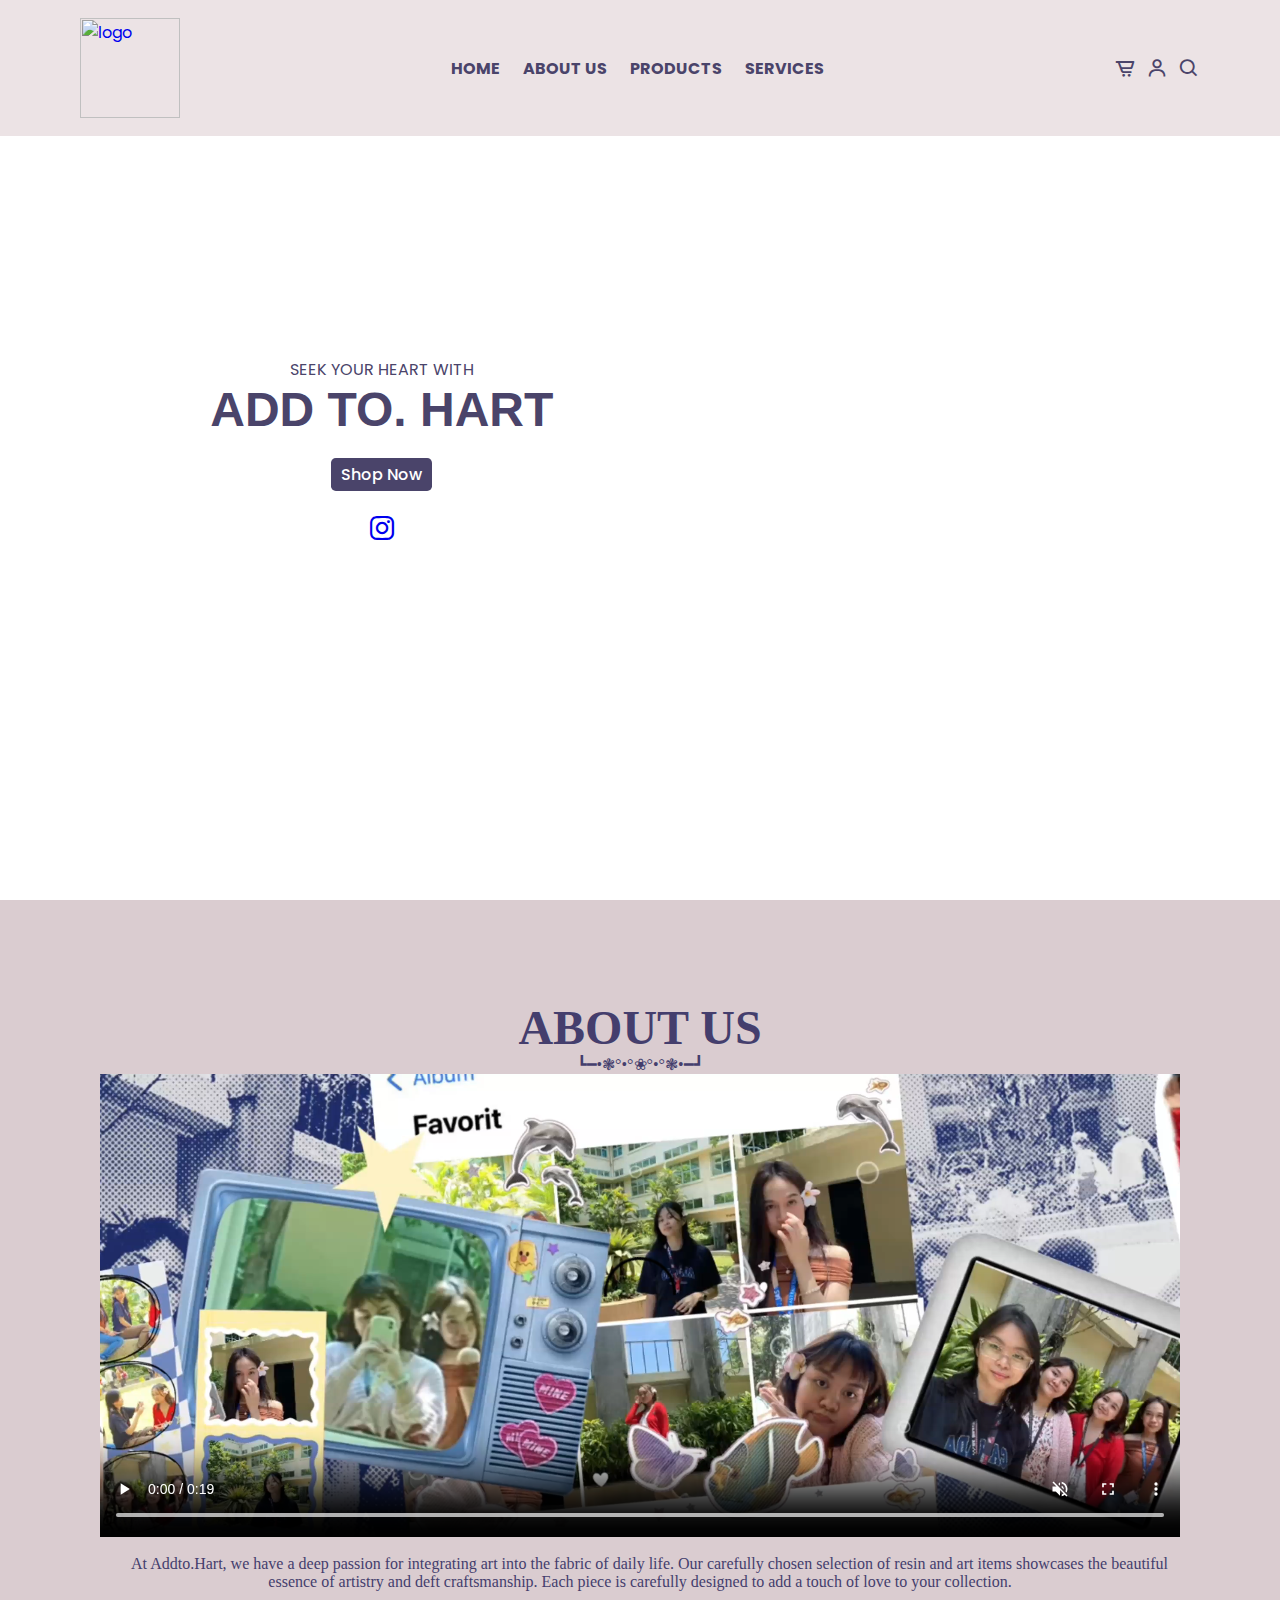
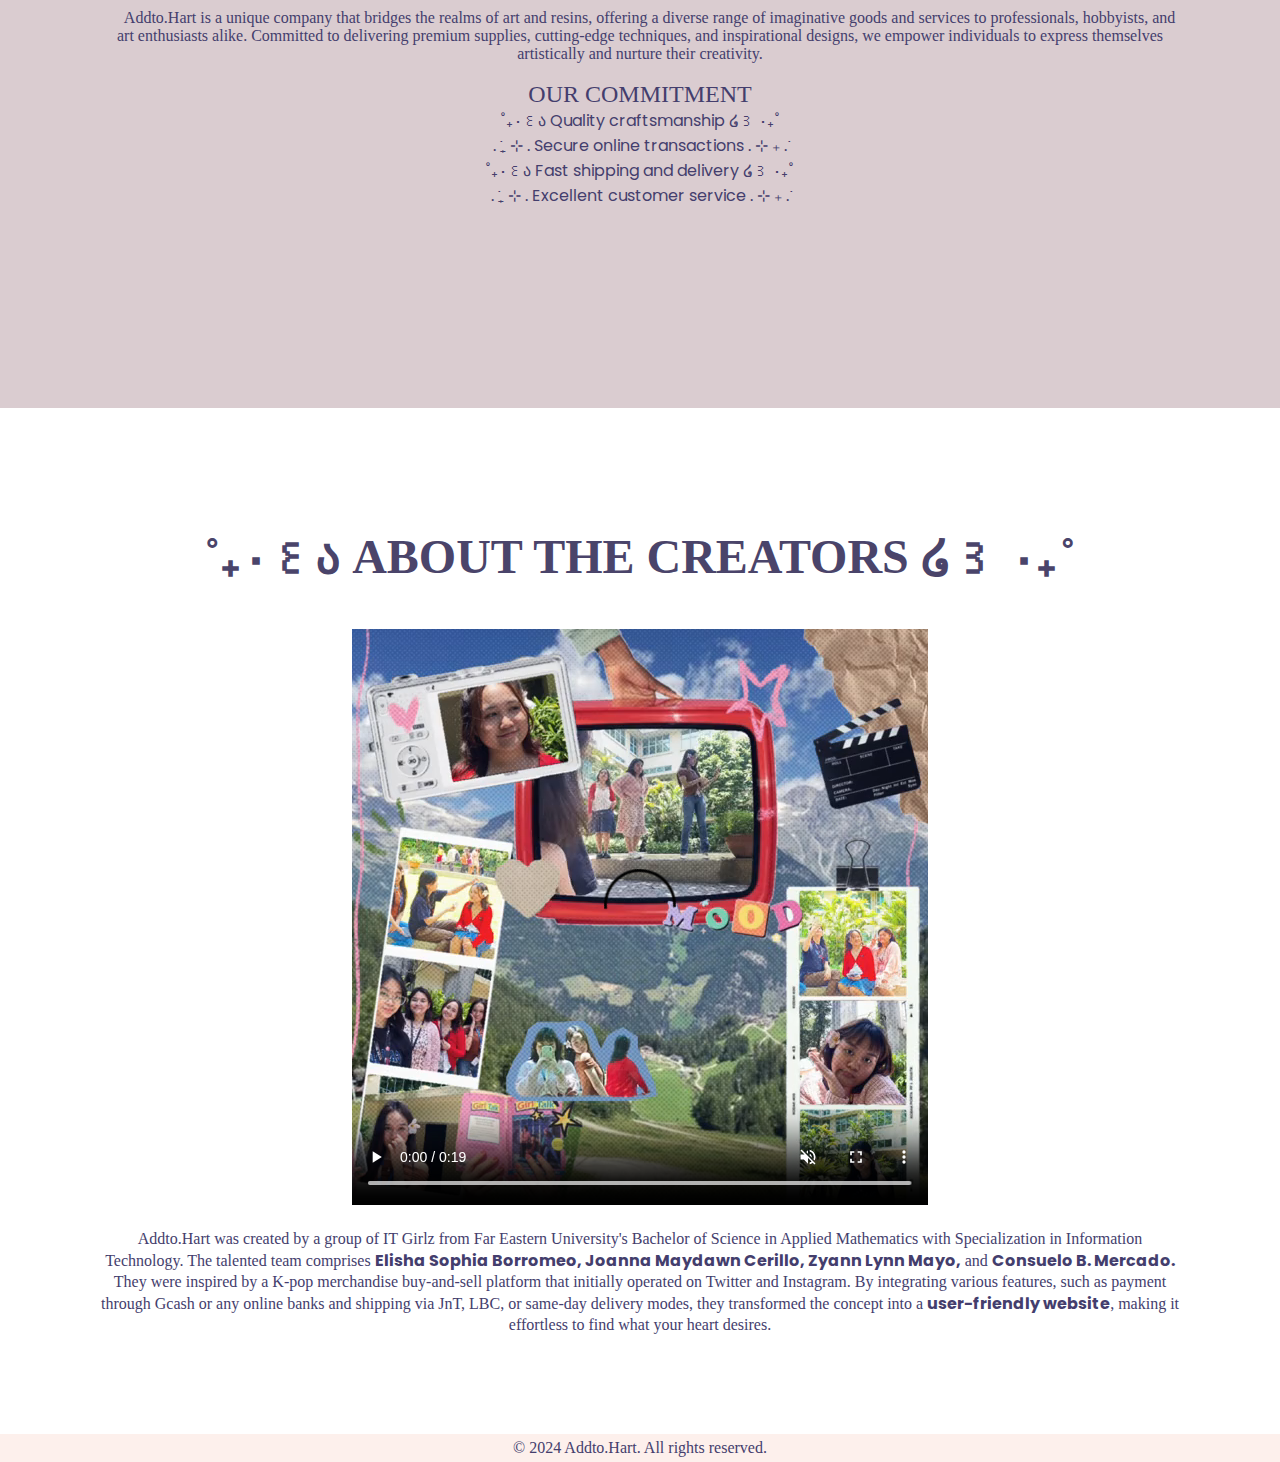
==== index.html @ 5371f754 "Update index.html" ====
<html lang="en">
<head>
	<meta charset="UTF-8">
	<meta http-equiv="X-UA-Compatible" content="IE-edge">
	<meta name="viewport" content="width=device-width, intial-scale=1.0">
	<link rel="shortcut icon" type="image/x-icon" href="https://scontent.xx.fbcdn.net/v/t1.15752-9/438204640_1460258551567625_923784883678731318_n.png?stp=dst-png_p403x403&_nc_cat=106&ccb=1-7&_nc_sid=5f2048&_nc_ohc=NMkF_ssXiogAb7CSuH9&_nc_ad=z-m&_nc_cid=0&_nc_ht=scontent.xx&oh=03_Q7cD1QHpnuNxGde710CeHL9Caplc6F1hOZcqqfORmmCp2jSeSw&oe=66527DEA" />
	<title>addto.hart</title>
	<link rel="stylesheet" type="text/css" href="style.css">
	<link rel="stylesheet" href="https://unpkg.com/boxicons@latest/css/boxicons.min.css">
	<style>
  	#ig {
		   font-size: 32px; /* Adjust the size as needed */
	}
	
        .creatext {
            text-align: center;
            margin: 0 auto;
            padding: 20px;
        }
        h1 {
            font-size: 3em;
            color: #4A446A;
            font-family: Bahnschrift, sans-serif;
            margin: 0;
            padding: 0;
        }

        /* Media queries for responsiveness */
        @media only screen and (max-width: 600px) {
            h1 {
                font-size: 2em;
            }
        }

        @media only screen and (max-width: 400px) {
            h1 {
                font-size: 32%;
            }
        }
    </style>
		
	
</style>
</head>
<body>
	<header>
		<a href="#" class="logo">
			<img src="https://scontent.xx.fbcdn.net/v/t1.15752-9/436855828_2383759488680398_1291463674273278688_n.png?stp=dst-png_p403x403&_nc_cat=102&ccb=1-7&_nc_sid=5f2048&_nc_ohc=AS36H3XEaKMQ7kNvgGLVbVP&_nc_ad=z-m&_nc_cid=0&_nc_ht=scontent.xx&oh=03_Q7cD1QHdHYYqXi0un_oF-__1yTkKbEIsK39om-ST_3E1UNReEA&oe=66526AF0" alt="logo"></a>
	<nav>
		<ul class="navbar">
			<li><a href="#home">Home</a></li>
			<li><a href="#about">About us</a></li>
			<li><a href="cart.html">Products</a></li>
			<li><a href="services.html">Services</a></li>
		</ul>
	</nav>	

		<div class="header-icon">
		<a href="cart.html">
			<i class='bx bx-cart-alt'id="cart"></i>
		</a>
		<a href="login.html">
			<i class='bx bx-user'id="user"></i>
		</a>
			 <i class='bx bx-search' id="searchIcon"></i>
		</div>

		<div class="search-bar" id="searchBar">
		  <form action="https://addtohart.github.io/addto.hart/cart.html" method="get" class="searchBar">
		    <input type="text" placeholder="Search...">
		    <button type="submit">Search</button>
		  </form>
		</div>



	</header>	

	<section class="home" id="home">
	<center>
		<div class="home-text>"
			<h3 style="color:#4A446A">SEEK YOUR HEART WITH</h3>
			<h1>ADD TO. HART</h1><br>
			<a href="cart.html" class="btn">Shop Now</a><br><br>
		<a href="https://ig.me/m/addto.heart">
			<i class='bx bxl-instagram' id="ig"></i>
		</a>
		</div>
	</center>
		<div class="slideshow-container">
        <div class="slide fade">
            <img src="producthome.jpg" alt="Image 1">
        </div>
        <div class="slide fade">
            <img src="product9.jpg" alt="Image 2">
        </div>
        <div class="slide fade">
            <img src="product8.jpg" alt="Image 3">
        </div>
       
    </div>
	</section>

    <section class="about" id="about">
    	<center>
               <div class="about-text">
                    <h1 style="font-family: Bahnschrift; font-size:300%; color: #443E6D;">ABOUT US </p>
                    <h3 style="font-family: Bahnschrift Light; font-weight: normal;font-size: 100%; color: #443E6D;">┗━•❃°•°❀°•°❃•━┛</h3>
		       <style>
			       .about-video video {
				       max-width: 100%;
				       height: auto;}
		       </style>
		        <div class="about-video">
			<video autoplay muted controls>
				<source src="Untitled video - Made with Clipchamp.mp4" type="video/mp4" alt ="itgirls">
			</video>
                	    </div>
                    <h2 style="font-family: Bahnschrift Light; font-weight: normal;font-size: 100%; color: #443E6D;">
			    <br>
                        &emsp; At Addto.Hart, we have a deep passion for integrating art into the fabric of daily life. Our carefully chosen selection of resin and art items showcases the beautiful essence of artistry and deft craftsmanship. Each piece is carefully designed to add a touch of love to your collection.<br><br> &emsp; Addto.Hart is a unique company that bridges the realms of art and resins, offering a diverse range of imaginative goods and services to professionals, hobbyists, and art enthusiasts alike. Committed to delivering premium supplies, cutting-edge techniques, and inspirational designs, we empower individuals to express themselves artistically and nurture their creativity. <br><br> </h2>
                 
                    <p style="font-family: Constantia; font-size: 150%; text-align: center; color: #443E6D;">OUR COMMITMENT</p>
                    <ul style="font-family: Bahnschrift Light; text-align: center; font-size: 100%; color: #443E6D;">
                        <li>˚₊‧꒰ა Quality craftsmanship ໒꒱ ‧₊˚</li>
                        <li>. ݁₊ ⊹ . Secure online transactions . ⊹ ₊ ݁.</li>
                        <li>˚₊‧꒰ა Fast shipping and delivery ໒꒱ ‧₊˚</li>
                        <li>. ݁₊ ⊹ . Excellent customer service . ⊹ ₊ ݁.</li>
                    </ul>
                </div>
            </center>
		    <br><br><br><br>
		
  
	</section>
	    <section class ="create">
		   
		      <center>
		<div class ="creatext"> 	      
                <h1 style="font-size: 300%; color: #4A446A; font-family: Bahnschrift;">˚₊‧꒰ა ABOUT THE CREATORS ໒꒱ ‧₊˚</h1>
		</div>
	    <br>
	    <div class="about-video">
                <video autoplay muted controls>
                    <source src="Download.mp4" type="video/mp4" alt="itgirls">
                </video>
            </div>
            <div class="about-text">
		    <br>
                <p style="font-family: Bahnschrift Light; font-weight: normal;font-size: 100%; color: #443E6D;">
                    Addto.Hart was created by a group of IT Girlz from Far Eastern University's Bachelor of Science in Applied Mathematics with Specialization in Information Technology. The talented team comprises <b>Elisha Sophia Borromeo, Joanna Maydawn Cerillo, Zyann Lynn Mayo,</b> and <b>Consuelo B. Mercado.</b> They were inspired by a K-pop merchandise buy-and-sell platform that initially operated on Twitter and Instagram. By integrating various features, such as payment through Gcash or any online banks and shipping via JnT, LBC, or same-day delivery modes, they transformed the concept into a <b>user-friendly website</b>, making it effortless to find what your heart desires.
                </p>
            </div>
			
            
        </div>
    </center>

</section>

<footer>
    <p style="font-family: baskervville; color: #443E6D;" >&copy; 2024 Addto.Hart. All rights reserved.</p>
</footer>
		<script src="script2.js"></script>
	    <script src="script.js"></script>
</body>
</html>
---- style.css ----
@import url('https://fonts.googleapis.com/css2?family=Poppins:wght@100;200;300;400;500;600;700;800;900&display=swap');

* {
    font-family: 'Poppins', sans-serif;
    margin: 0;
    padding: 0;
    box-sizing: border-box;
    scroll-padding-top: 4rem;
    scroll-behavior: smooth;
    list-style: none;
    text-decoration: none;
}

:root {
    --main-color: #FFFFFF;
    --second-color: #606789;
    --text-color: #C4AFB2;
    --bg-color: #FFFFFF;
    --blue-color: #4A446A;
    --purple-color: #DACCD0;
}
section{
    padding: 100px 100px;
}
img {
    width: 100%;
}

body {
    color: var(--text-color);
}

header {
    position: fixed;
    width: 100%;
    top: 0;
    right: 0;
    z-index: 1000;
    display: flex;
    justify-content: space-between;
    align-items: center;
    padding: 18px 80px;
    transition: 0.5s linear;
    background: #ECE3E5;
}

.logo img{
    width: 100px;
    display: flex;
    align-content: center;
}

.navbar {
    margin-left: auto;
    color: var(--blue-color);
    font-size: 1rem;
    text-transform: uppercase;
    font-weight: 700;
    list-style-type: none;
}

.navbar a:hover {
    background: var(--);
    border-radius: 0.2rem;
    transition: 0.2s all linear;
}

nav ul li {
    display: inline-flex;
    margin-right: 20px;
}

nav ul li a {
    color: var(--blue-color);
    text-decoration: none;
}
.header-icon{
    font-size: 22px;
    cursor: pointer;
    z-index: 1000;
    display: flex;
    align-items: center;
    column-gap: 10px;
}
.header-icon i{
    font-size: 22px;
    color: var(--blue-color);
}
.header-icon .bx{
    color: var(--blue-color);
    align-items: center;
}
.header-icon .bx:hover{
    color: var(--purple-color);
}
#menu-icon{
    color: var(--blue-color);
    font-size: 24px;
    z-index: 100001;
    cursor: pointer;
}
.home{
    align-content: center;
    width: 100%;
    min-height: 100vh;
    background-image: url(https://scontent.fmnl17-3.fna.fbcdn.net/v/t1.15752-9/437783947_1384468292270611_8135118702058082808_n.jpg?_nc_cat=103&ccb=1-7&_nc_sid=5f2048&_nc_ohc=Yi_jbHoXsXsAb7KdWTE&_nc_ht=scontent.fmnl17-3.fna&oh=03_AdXmodRcLx4ToSxFJ9SMfwRiLWCefyKvEeZ81NzRtPFO7A&oe=6645CCB3);
    background-repeat: no-repeat;
    background-size: cover;
    background-position: center;
    display: grid;
    grid-template-columns: repeat(auto-fit,minmax(17rem,auto));
    align-items: center;
    gap: 1.5rem;
}
.home-text h3{
    font-size: 3.4rem;
    color: var(--blue-color);
    text-transform: uppercase;
    letter-spacing: 1px;
}
.home-text h1{
    color: var(--blue-color);
    margin: 1rem 0 9rem;
}
.home-text i{
  font-size: 90px;
}
.btn{
    padding: 5px 10px;
    border-radius: 0.3rem;
    color: var(--bg-color);
    font-weight: 500;
    background: #4A446A;
}
.home-img{
    width: 580px;
    display: inline-block;
    margin-left: auto;
    padding-top: 50px;
    padding-left: 100px;
    padding-right: 10px;
}
.about{
    background-color: #DACCD0;
    align-content: center;
    width: 100%;
    min-height: 100vh;
    background-repeat: no-repeat;
    background-size: cover;
    background-position: center
}
.about-img{
    width: 500px;
    height: auto;
    display: block;
    margin: 0 auto;

}

.create {
    background-image: url(https://scontent.fmnl17-3.fna.fbcdn.net/v/t1.15752-9/437783947_1384468292270611_8135118702058082808_n.jpg?_nc_cat=103&ccb=1-7&_nc_sid=5f2048&_nc_ohc=Yi_jbHoXsXsAb7KdWTE&_nc_ht=scontent.fmnl17-3.fna&oh=03_AdXmodRcLx4ToSxFJ9SMfwRiLWCefyKvEeZ81NzRtPFO7A&oe=6645CCB3);
    background-repeat: no-repeat;
    background-size: cover;
    background-position: center;
}


.heading{
    text-align: center;
}
.heading h2{
    font-size: 1.8rem;
    text-transform: uppercase;
}
.shopping i{
    color: var(--blue-color);
}
.shopping span{
    color: var(--blue-color);
}
.products-container{
    display: grid;
    grid-template-columns: repeat(auto-fit, minmax(17rem, auto));
    gap: 1.5rem;
    margin-top: 2rem;
}
.products-container.box{
    position: relative;
    padding: 5px;
    display:flex;
    flex-direction: column;
    justify-content: center;
    border-radius: 0.3rem;
}
.products-container .box h3{
    font-size: 1rem;
    font-weight: 600;
    text-transform: uppercase:;
    margin: 0.5rem 0 0.5rem;
}
.container{
    width: 1000px;
    margin: auto;
    transition: 0.5s;
}
.list{
    display: grid;
    grid-template-columns: repeat(3, 1fr);
    column-gap: 20px;
    row-gap: 20px;
    margin-top: 50px;
}
.list .item{
    text-align: center;
    padding: 20px;
    letter-spacing: 1px;
}
.list .item img{
    width: 90%;
    height: 300px;
    object-fit: cover;
}
.list .item .title{
    font-weight: 600;
}
.list .item .price{
    margin: 10px;
}
.list .item button{
    background-color: var(--purple-color);
    color: var(--blue-color);
    width: 100%;
    padding: 10px;
    outline: none;
}
.card{
    position: fixed;
    top:0;
    left: 100%;
    width: 500px;
    background-color: #DAC8CC ;
    height: 100vh;
    transition: 0.5s;
}
.active .card{
    left: calc(100% - 500px);
}
.active .container{
   transform: translateX(-200px);
}
.card h1{
    color: #E8BC0E;
    font-weight: 100;
    margin: 0;
    padding: 0 20px;
    height: 80px;
    display: flex;
    align-items: center;
}
.card .checkOut{
    position: absolute;
    bottom: 0;
    width: 100%;
    display: grid;
    grid-template-columns: repeat(2, 1fr);

}
.card .checkOut div{
    background-color: var(--purple-color);
    width: 100%;
    height: 70px;
    display: flex;
    justify-content: center;
    align-items: center;
    font-weight: bold;
    cursor: pointer;
}
.card .checkOut div:nth-child(2){
    background-color: var(--purple-color);
    color: var(--bg-color);
}
.listCard li{
    display: grid;
    grid-template-columns: 100px repeat(3, 1fr);
    color: var(--second-color);
    row-gap: 10px;
}
.listCard li div{
    display: flex;
    justify-content: center;
    align-items: center;
}
.listCard li img{
    width: 90%;
}
.listCard li button{
    background-color: var(--purple-color);
    border: none;
}
.listCard .count{
    margin: 0 10px;
}
.slideshow-container {
    max-width: 500px;
    position: relative;
    margin: auto;
}

.slide {
    display: none;
}

.fade {
    animation-name: fade;
    animation-duration: 1.5s;
}

@keyframes fade {
    from {
        opacity: 0.4;
    }
    to {
        opacity: 1;
    }

}

.search-bar {
  display: none;
}

.search-bar.active {
  display: block;
}

.search-bar input[type="text"] {
  padding: 5px;
  border-radius: 5px;
  border: 1px solid #ccc;
}

.search-bar button {
  padding: 5px 10px;
  background-color: var(--second-color);
  color: white;
  border: none;
  border-radius: 5px;
  cursor: pointer;
}


.header-icon {
  display: flex;
  align-items: center;
}

.bx {
  font-size: 24px;
  cursor: pointer;
}

footer {
background-color: rgba(252, 226, 217, 0.5);
color: black;
text-align: center;
padding: 5px;
bottom: 0;
width: 100%;}

@media (max-width: 1058px){
	
    header{
        padding: 16px 60px;
    }
    section{
        padding: 50px 60px;
    }
    home-text h1{
        font-size: 2.4rem;
    }
}
@media (max-width: 768px) {
h1.creatext {		         
font-size: 200%; /* Decrease font size for smaller screens */ }		

    /* Adjustments for smaller screens */
    header {
        padding: 18px 20px; /* Adjust padding for smaller screens */
    }
    section {
        padding: 50px 20px; /* Adjust padding for smaller screens */
    }
    .home-text h1 {
        font-size: 2.4rem; /* Adjust font size for smaller screens */
    }
    .products-container .box {
        padding: 20px; 
    }
    .home-img {
        max-width: 450px;
    }
    .products h2{
        font-size: 21px;
    }

    @media (max-width: 414px) {
h1.creatext {		         
font-size: 200%; /* Decrease font size for smaller screens */ }		

    /* Adjustments for smaller screens */
    header {
        padding: 18px 20px; /* Adjust padding for smaller screens */
    }
    section {
        padding: 50px 20px; /* Adjust padding for smaller screens */
    }
    .home-text h1 {
        font-size: 2.4rem; /* Adjust font size for smaller screens */
    }
    .products-container .box {
        padding: 20px; 
    }
    .home-img {
        max-width: 300px;
        display: grid;
        align-content: left
    }
    .products h2{
        font-size: 10px;
    }
    .navbar {
    margin-left: auto;
    color: var(--blue-color);
    font-size: 0.5rem;
    text-transform: uppercase;
    font-weight: 600;
    list-style-type: none;
    }
    .logo img {
        max-width: 50px
    }
    .home {
        display: grid;
    }
    .about{
    background-color: #DACCD0;
    background-size: auto;
    display: inline-flex;
    grid-template-columns: repeat(auto-fit,minmax(9rem,auto));
    align-items: center;
    gap: 1rem;
    font-size: 10px;
    }
    .about-img{
        max-width:170px;
    }
    .about-text {
        font-size: 10px;
    }

@media (max-width: 375px) {
    /* Adjustments for smaller screens */
    h1.creatext {
        font-size: 200%; /* Decrease font size for smaller screens */
    }
    header {
        padding: 18px 20px; /* Adjust padding for smaller screens */
    }
    section {
        padding: 50px 20px; /* Adjust padding for smaller screens */
    }
    .home-text h1 {
        font-size: 2rem; /* Adjust font size for smaller screens */
    }
    .products-container .box {
        padding: 20px; 
    }
    .home-img {
        max-width: 300px;
        display: grid;
        align-content: left;
    }
    .products h2 {
        font-size: 1rem; /* Adjust font size for smaller screens */
    }
    .navbar {
        margin-left: auto;
        color: var(--blue-color);
        font-size: 0.8rem; /* Adjust font size for smaller screens */
        text-transform: uppercase;
        font-weight: 600;
        list-style-type: none;
    }
    .logo img {
        max-width: 50px;
    }
    .home {
        display: grid;
    }
    .about {
        background-color: #DACCD0;
        background-size: auto;
        display: inline-flex;
        grid-template-columns: repeat(auto-fit, minmax(9rem, auto));
        align-items: center;
        gap: 1rem;
        font-size: 0.8rem; /* Adjust font size for smaller screens */
    }
    .about-img {
        max-width: 190px;
    }
    .about-text {
        font-size: 0.8rem; /* Adjust font size for smaller screens */
    }
}


    @media (max-width: 430px) {
    /* Adjustments for smaller screens */

h1.creatext {		         
font-size: 200%; /* Decrease font size for smaller screens */ }	
    header {
        padding: 18px 20px; /* Adjust padding for smaller screens */
    }
    section {
        padding: 50px 20px; /* Adjust padding for smaller screens */
    }
    .home-text h1 {
        font-size: 2.4rem; /* Adjust font size for smaller screens */
    }
    .products-container .box {
        padding: 20px; 
    }
    .home-img {
        max-width: 300px;
        display: grid;
        align-content: left
    }
    .products h2{
        font-size: 10px;
    }
    .navbar {
    margin-left: auto;
    color: var(--blue-color);
    font-size: 0.5rem;
    text-transform: uppercase;
    font-weight: 600;
    list-style-type: none;
    }
    .logo img {
        max-width: 45px
    }
    .home {
        display: grid;
    }
    .about{
    background-color: #DACCD0;
    background-size: auto;
    display: inline-flex;
    grid-template-columns: repeat(auto-fit,minmax(9rem,auto));
    align-items: center;
    gap: 1rem;
    font-size: 10px;
    }
    .about-img{
        max-width:100px;
    }
    .about-text {
        font-size: 10px;
    }

 @media only screen and (max-width: 600px) {
	h1.creatext {		         
font-size: 200%; /* Decrease font size for smaller screens */ }	
    h1 {
        font-size: 200%;
    }
    p {
        font-size: 80%;
    }
}
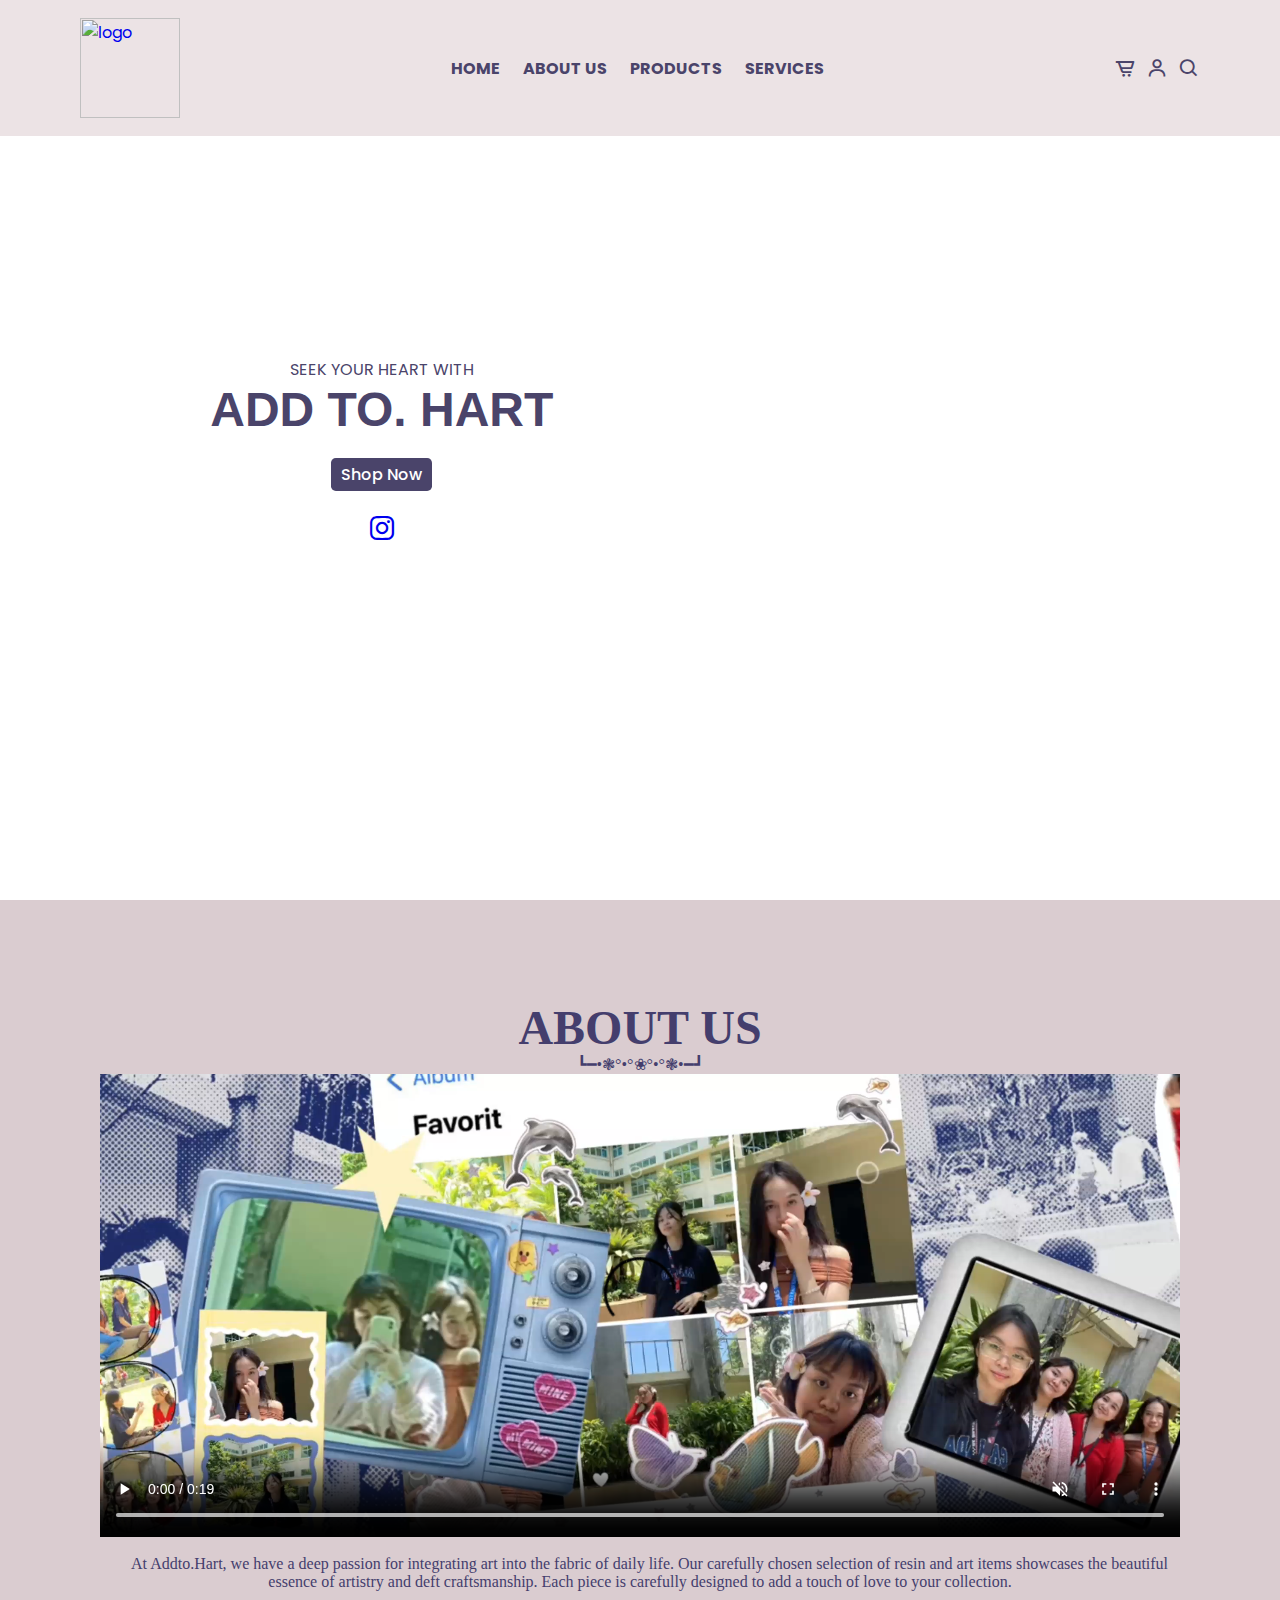
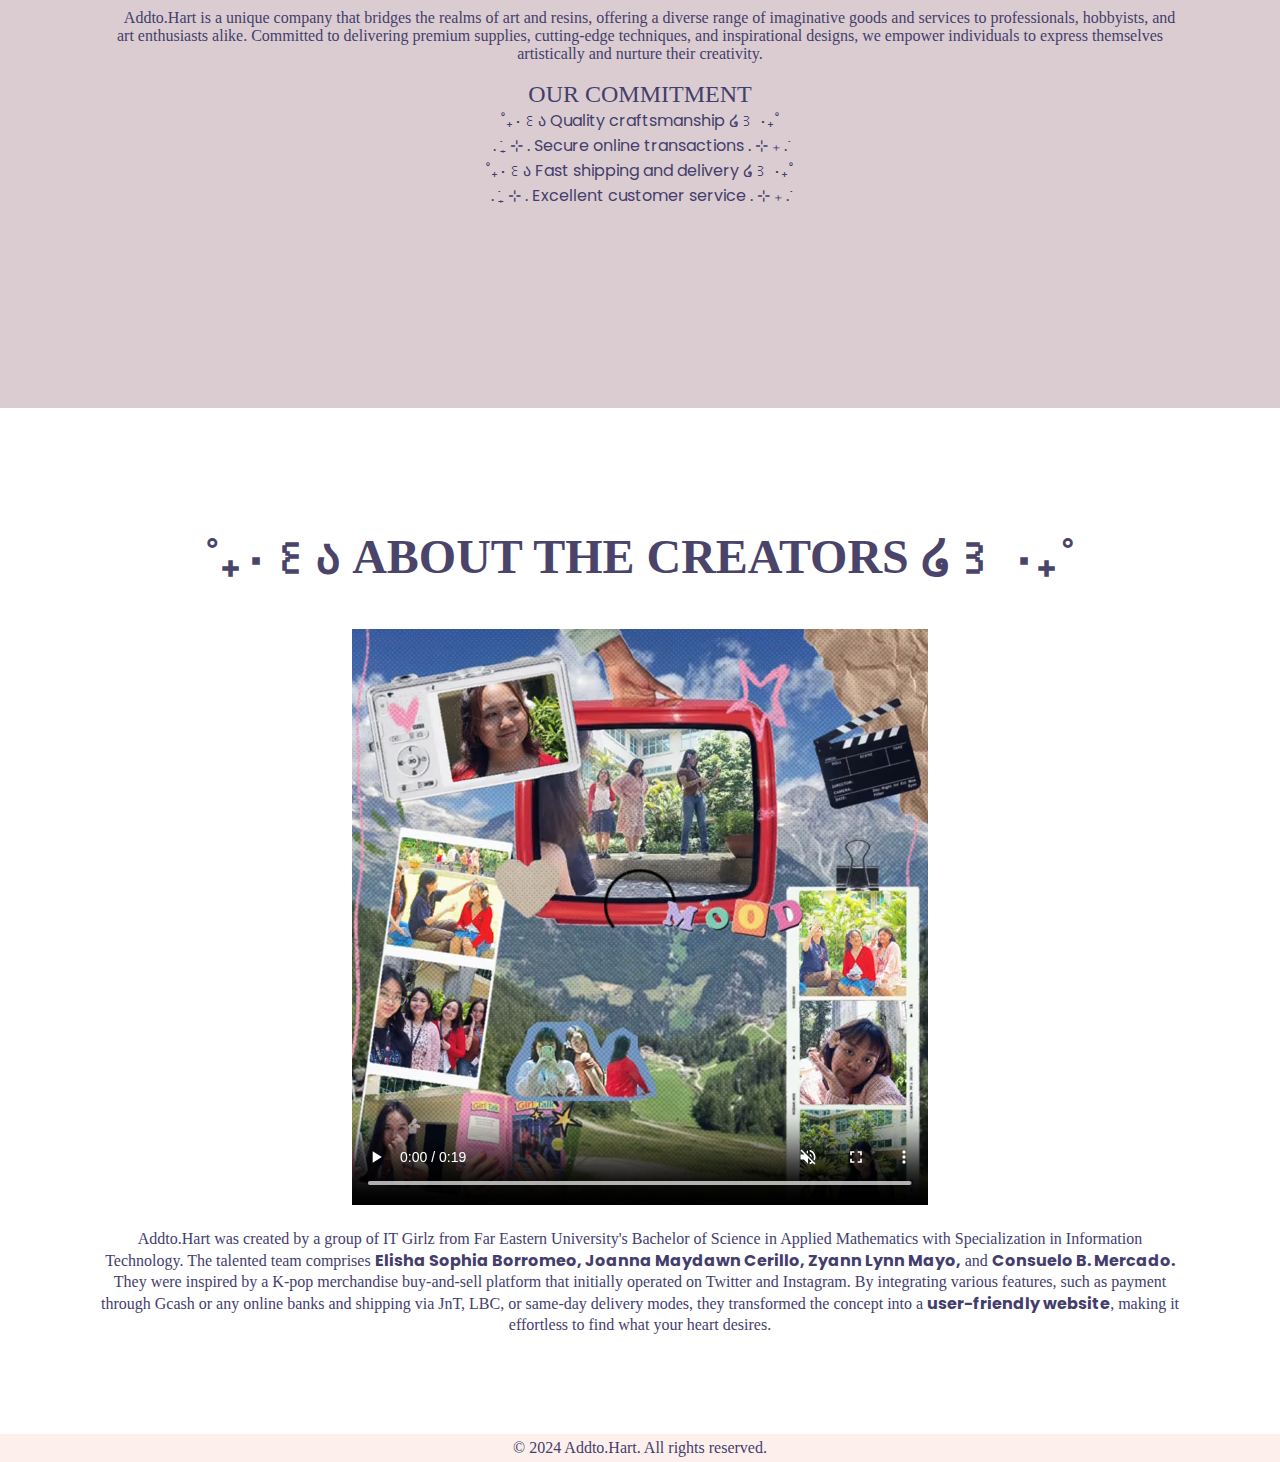
==== commit 2dc87819: "Update index.html" ====
--- a/index.html
+++ b/index.html
@@ -34,7 +34,7 @@
 
         @media only screen and (max-width: 400px) {
             h1 {
-                font-size: 32%;
+                font-size: 30%;
             }
         }
     </style>
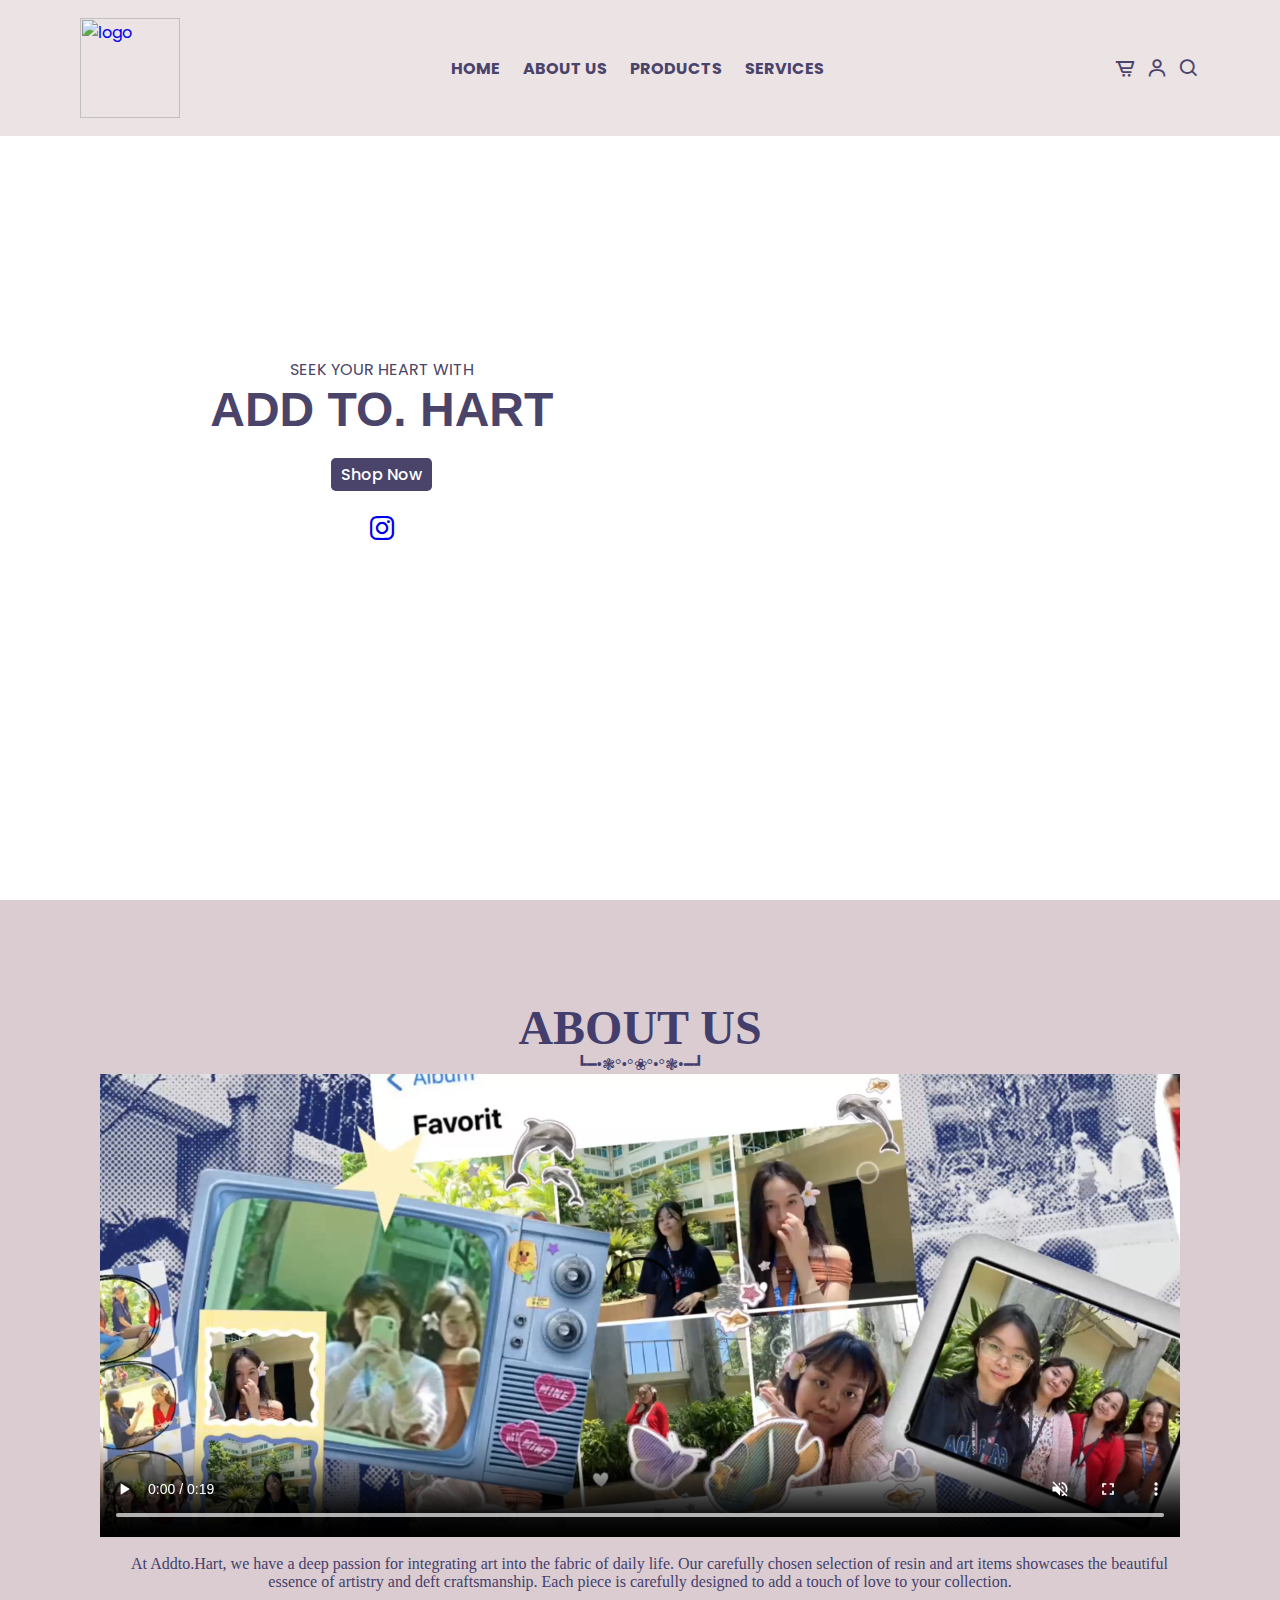
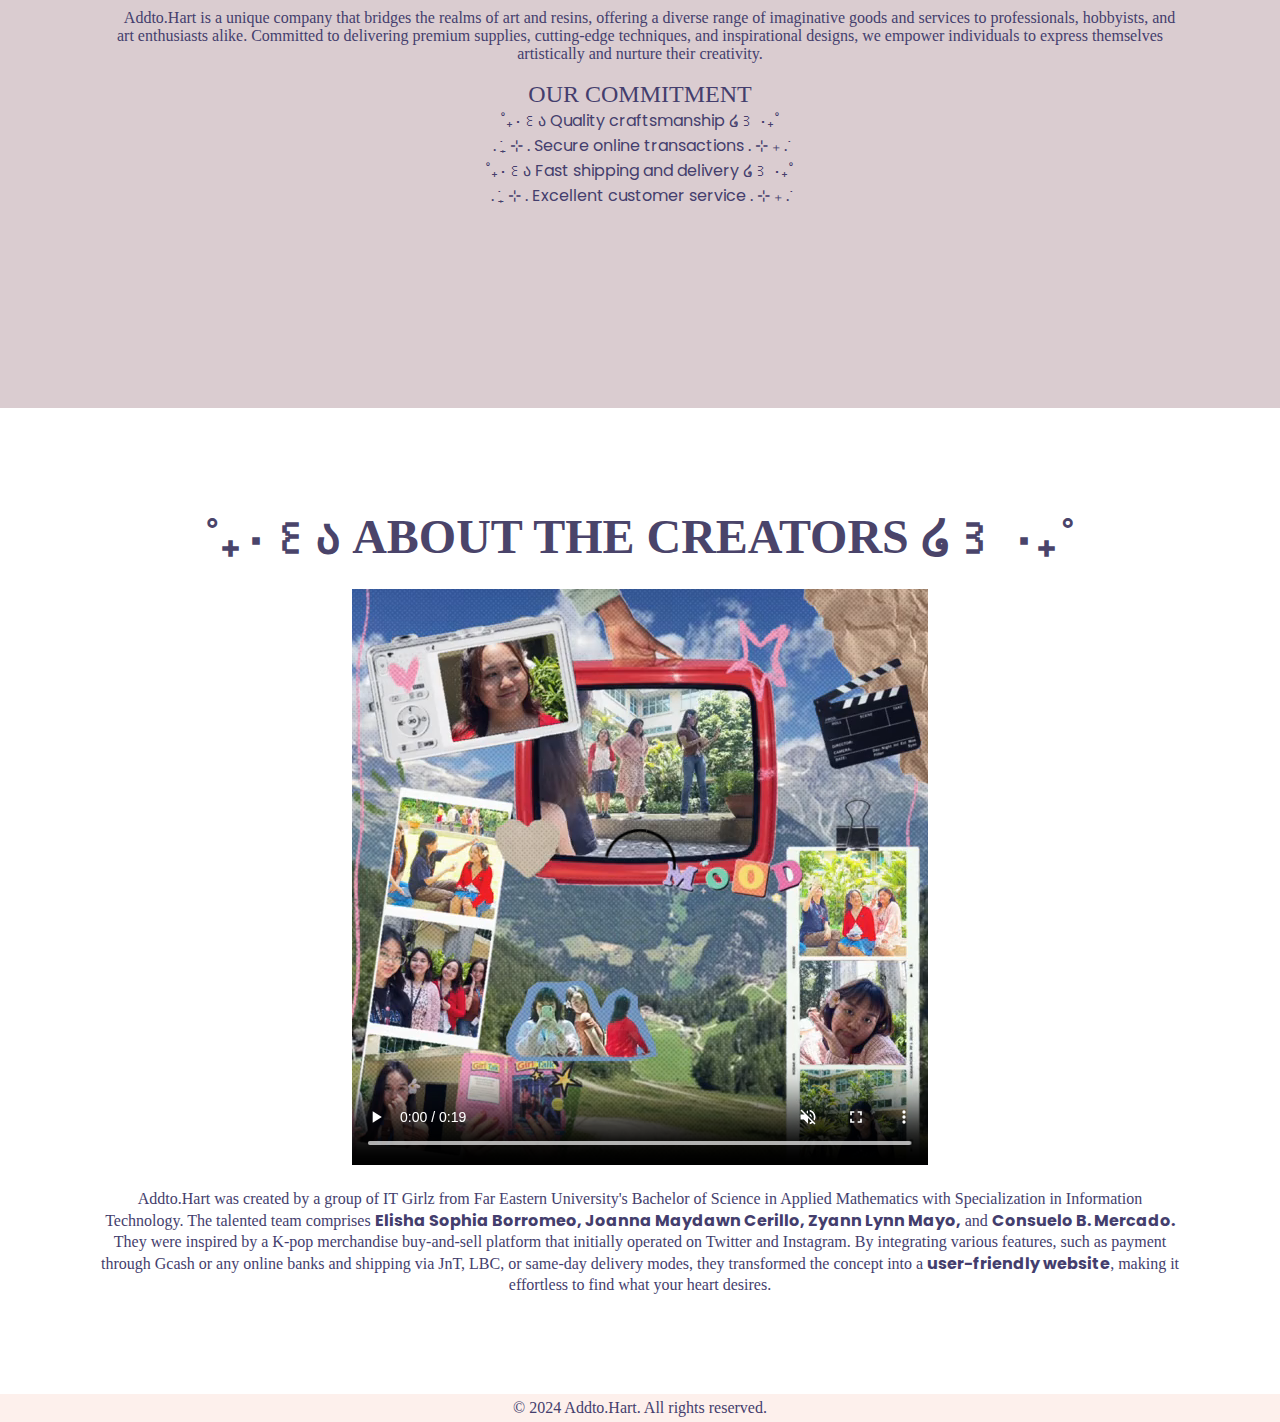
==== commit e102d0d0: "Update index.html" ====
--- a/index.html
+++ b/index.html
@@ -136,16 +136,15 @@
 	    <section class ="create">
 		   
 		      <center>
-		<div class ="creatext"> 	      
-                <h1 style="font-size: 300%; color: #4A446A; font-family: Bahnschrift;">˚₊‧꒰ა ABOUT THE CREATORS ໒꒱ ‧₊˚</h1>
-		</div>
+	<div class="about-text">   
+        <h1 style="font-size: 300%; color: #4A446A; font-family: Bahnschrift;">˚₊‧꒰ა ABOUT THE CREATORS ໒꒱ ‧₊˚</h1>
 	    <br>
 	    <div class="about-video">
                 <video autoplay muted controls>
                     <source src="Download.mp4" type="video/mp4" alt="itgirls">
                 </video>
             </div>
-            <div class="about-text">
+            
 		    <br>
                 <p style="font-family: Bahnschrift Light; font-weight: normal;font-size: 100%; color: #443E6D;">
                     Addto.Hart was created by a group of IT Girlz from Far Eastern University's Bachelor of Science in Applied Mathematics with Specialization in Information Technology. The talented team comprises <b>Elisha Sophia Borromeo, Joanna Maydawn Cerillo, Zyann Lynn Mayo,</b> and <b>Consuelo B. Mercado.</b> They were inspired by a K-pop merchandise buy-and-sell platform that initially operated on Twitter and Instagram. By integrating various features, such as payment through Gcash or any online banks and shipping via JnT, LBC, or same-day delivery modes, they transformed the concept into a <b>user-friendly website</b>, making it effortless to find what your heart desires.
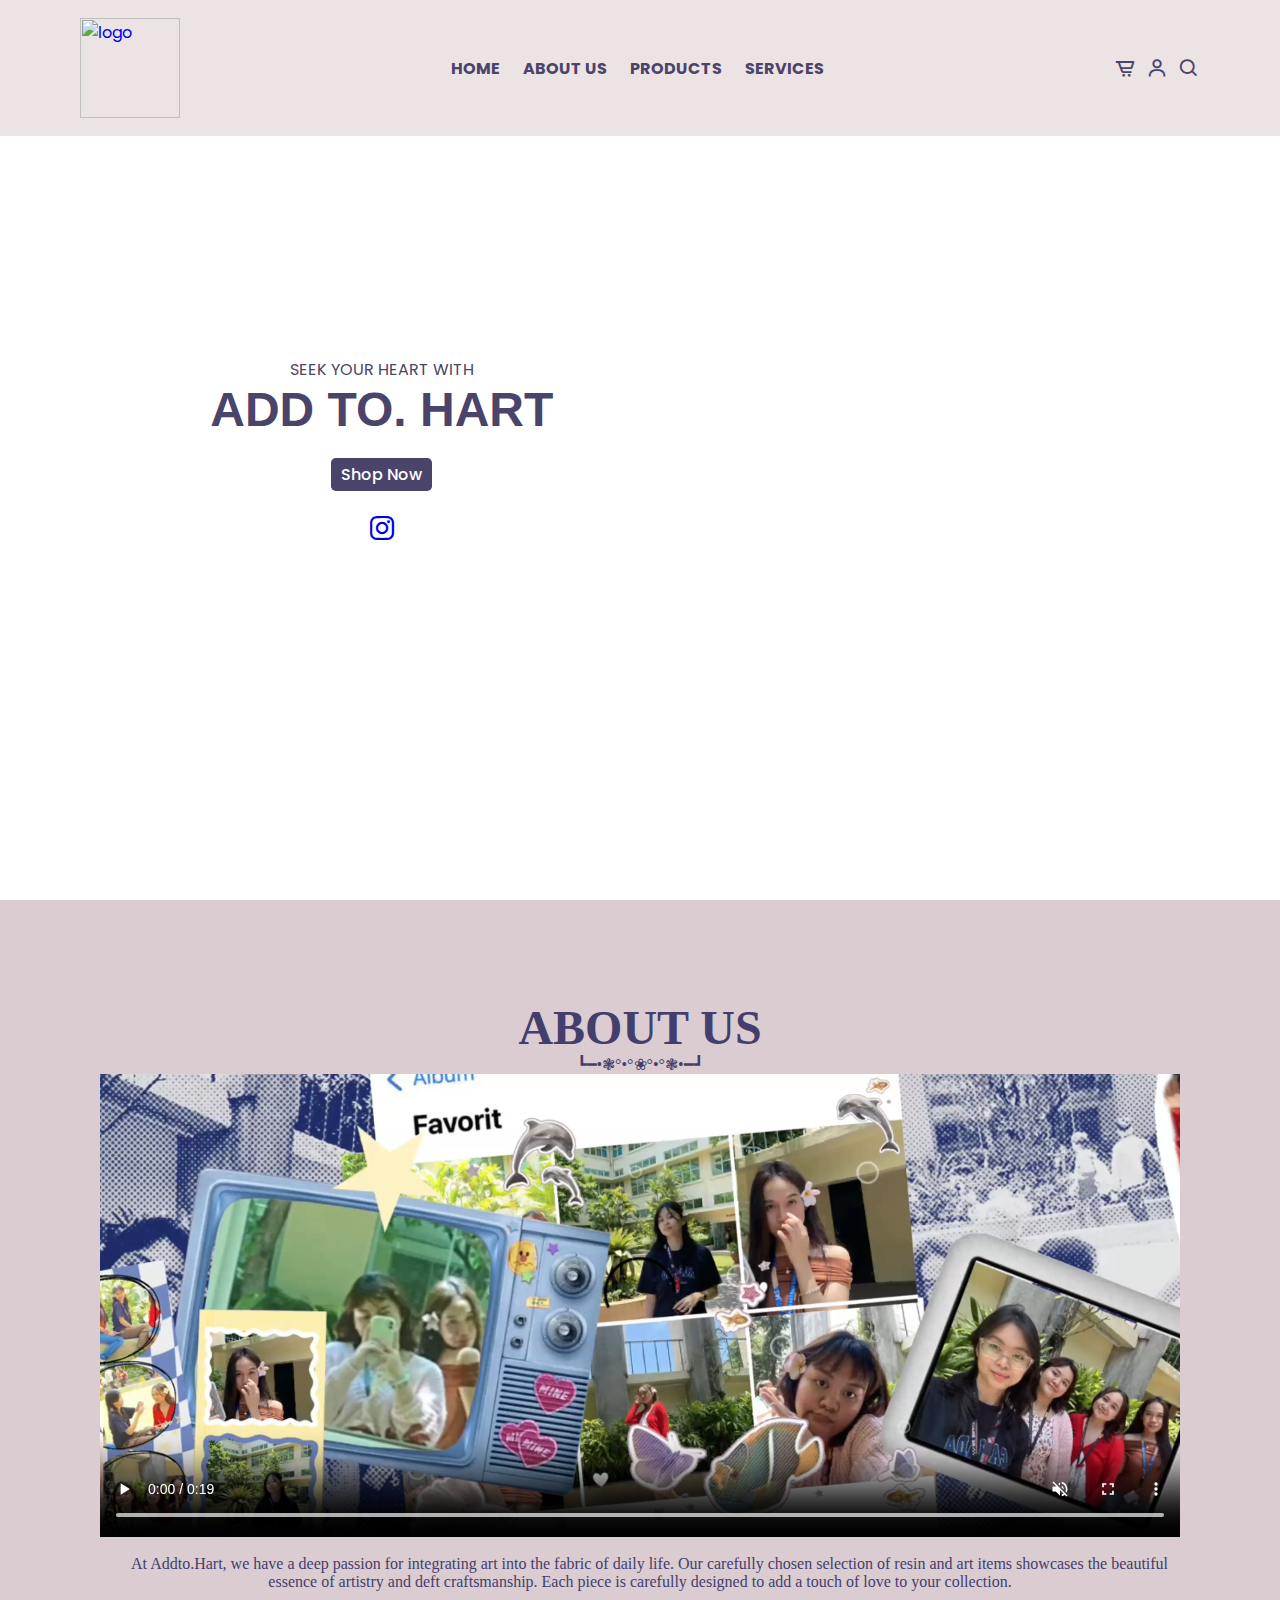
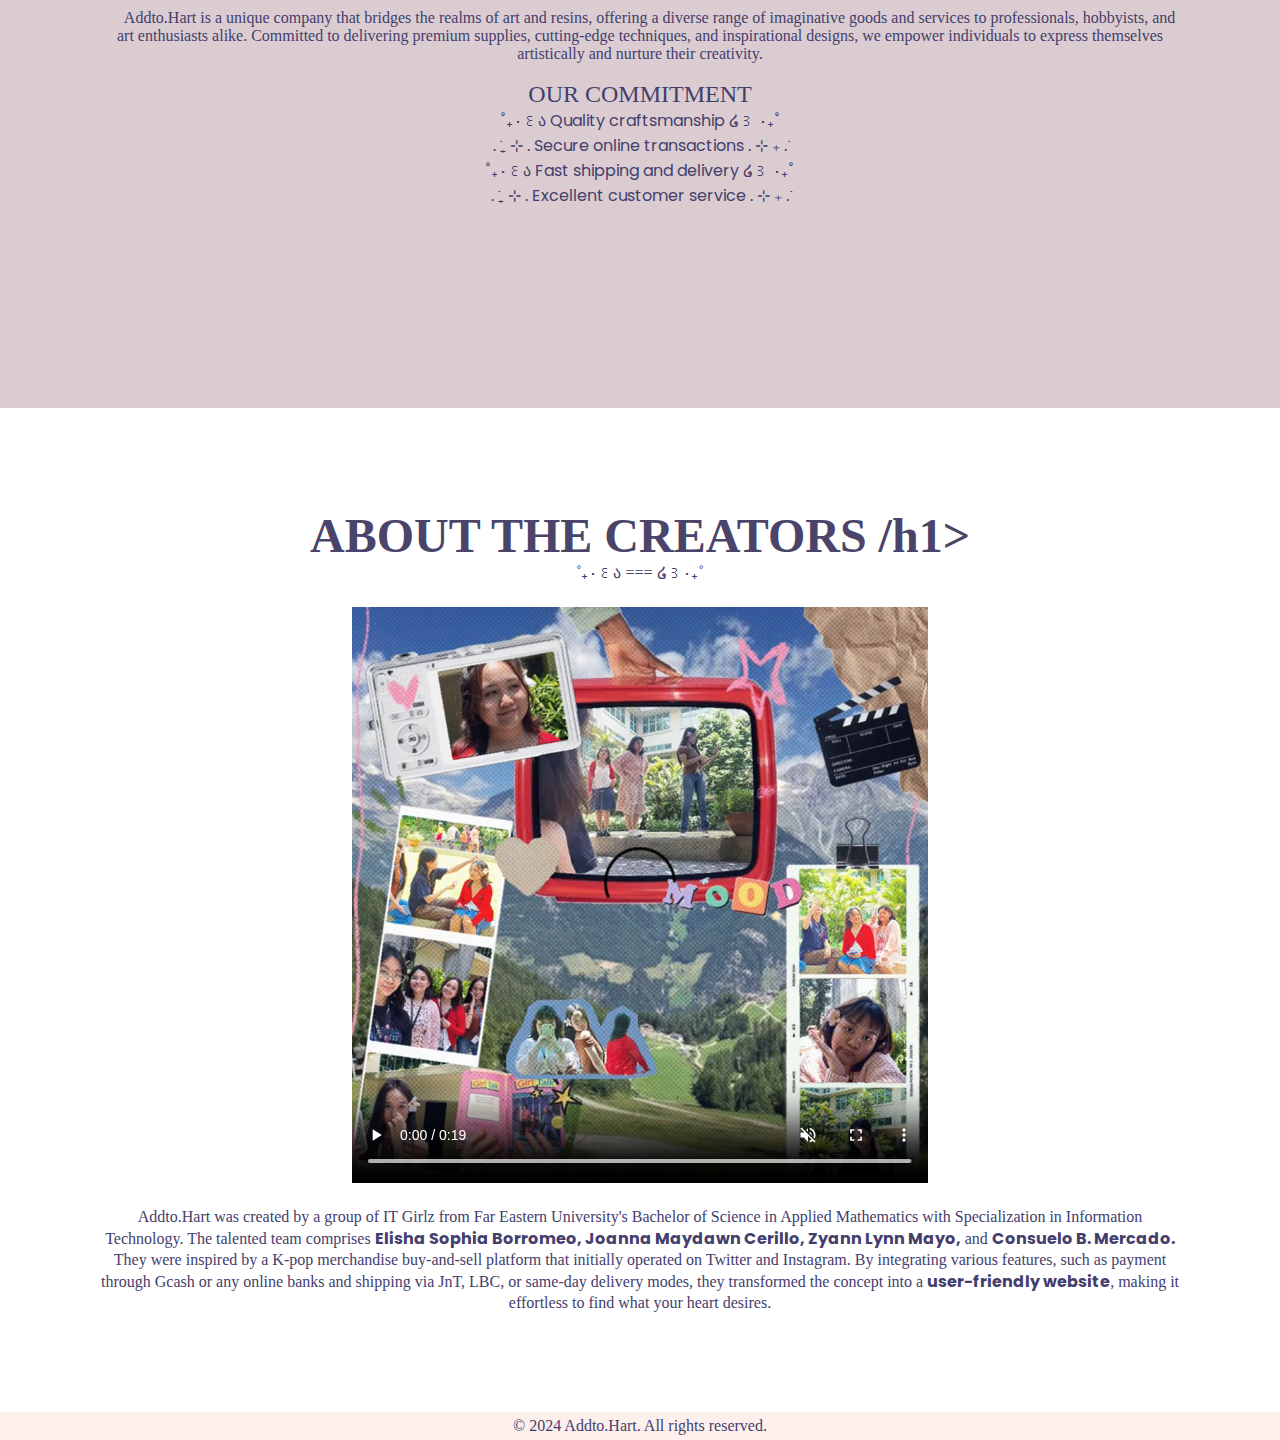
==== commit 37ea6554: "Update index.html" ====
--- a/index.html
+++ b/index.html
@@ -137,7 +137,9 @@
 		   
 		      <center>
 	<div class="about-text">   
-        <h1 style="font-size: 300%; color: #4A446A; font-family: Bahnschrift;">˚₊‧꒰ა ABOUT THE CREATORS ໒꒱ ‧₊˚</h1>
+        <h1 style="font-size: 300%; color: #4A446A; font-family: Bahnschrift;">ABOUT THE CREATORS /h1>
+	<h3 style="font-family: Bahnschrift Light; font-weight: normal;font-size: 100%; color: #443E6D;">˚₊‧꒰ა === ໒꒱‧₊˚ </h3>
+		     
 	    <br>
 	    <div class="about-video">
                 <video autoplay muted controls>
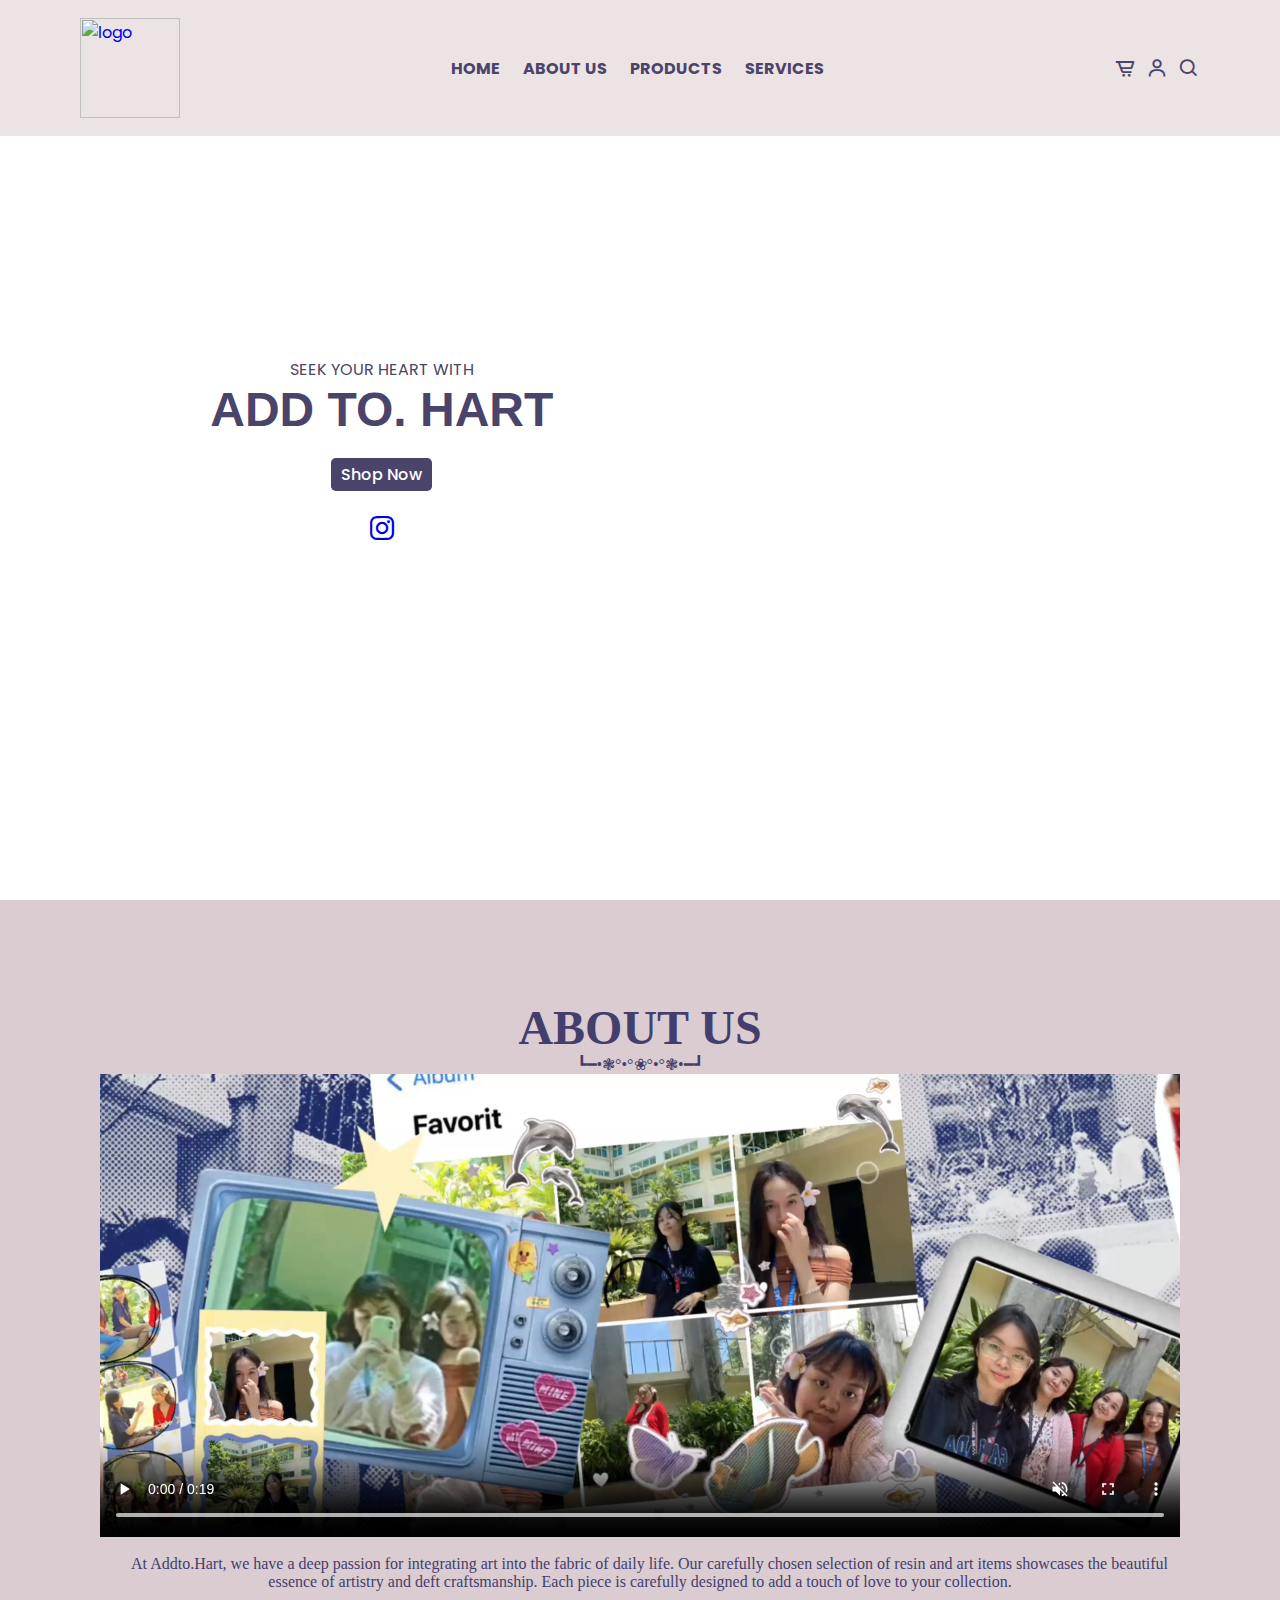
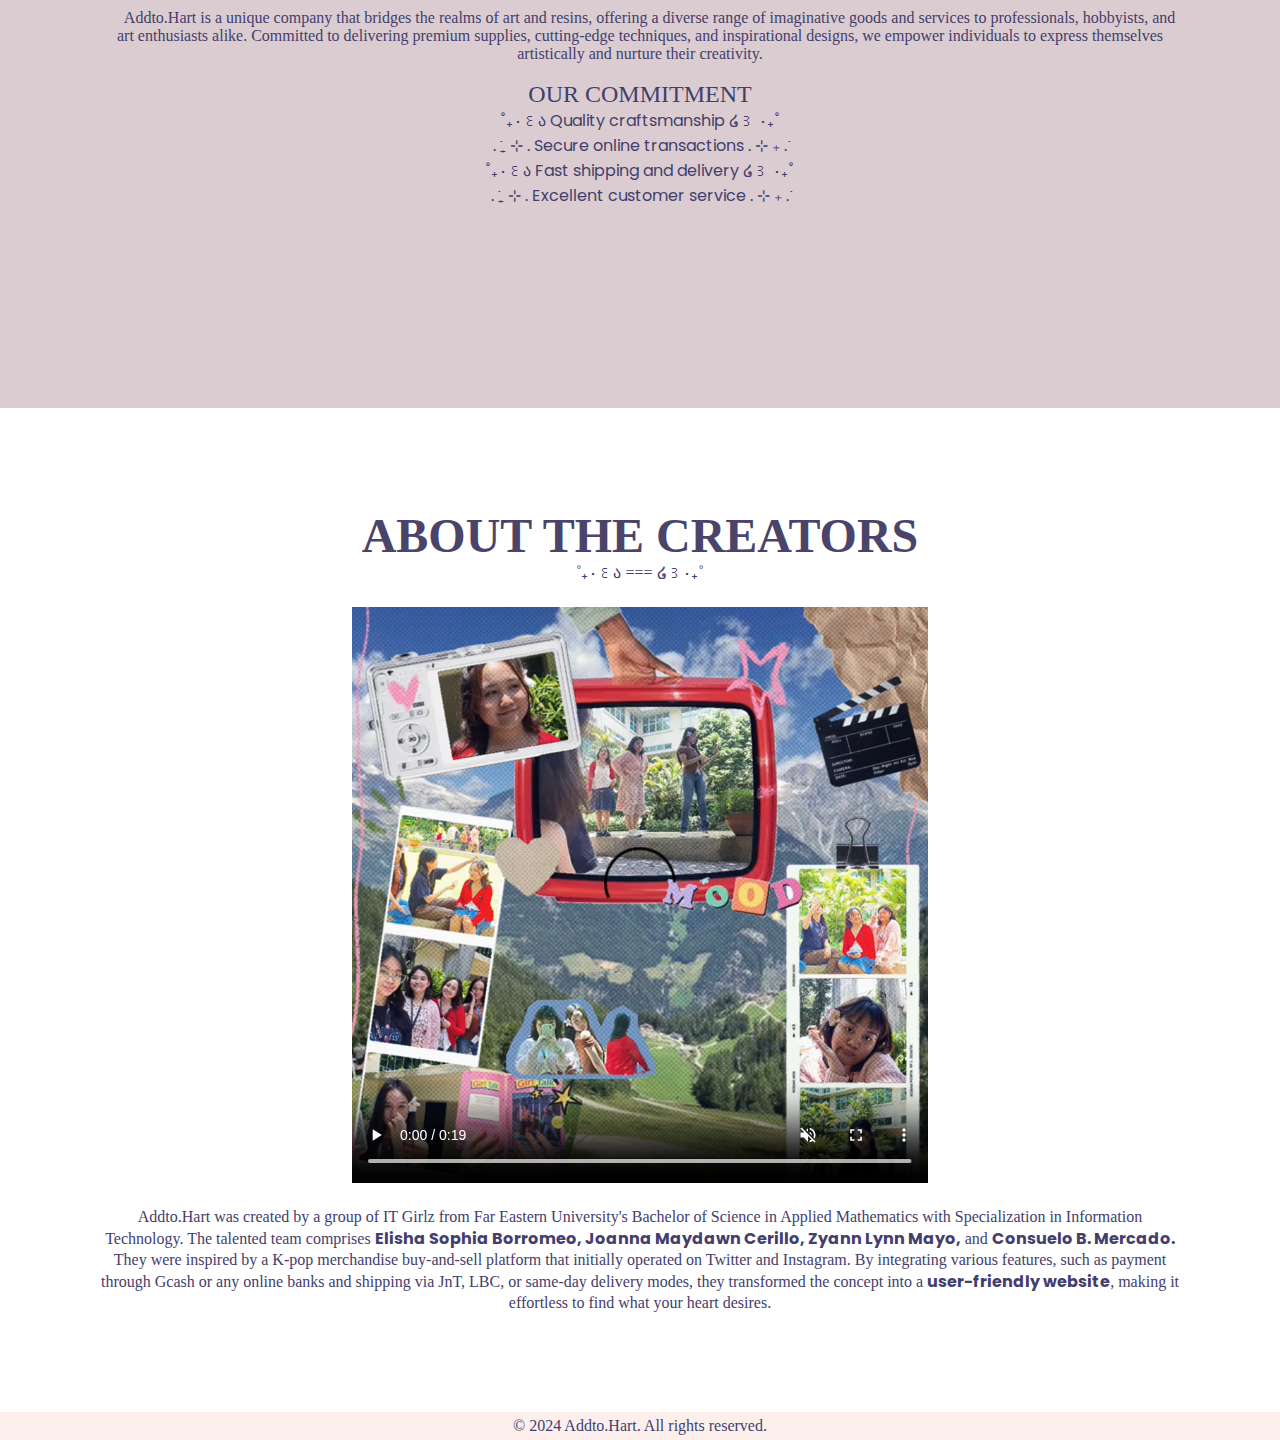
==== commit dbbe8a2b: "Update index.html" ====
--- a/index.html
+++ b/index.html
@@ -137,7 +137,7 @@
 		   
 		      <center>
 	<div class="about-text">   
-        <h1 style="font-size: 300%; color: #4A446A; font-family: Bahnschrift;">ABOUT THE CREATORS /h1>
+        <h1 style="font-size: 300%; color: #4A446A; font-family: Bahnschrift;">ABOUT THE CREATORS </h1>
 	<h3 style="font-family: Bahnschrift Light; font-weight: normal;font-size: 100%; color: #443E6D;">˚₊‧꒰ა === ໒꒱‧₊˚ </h3>
 		     
 	    <br>
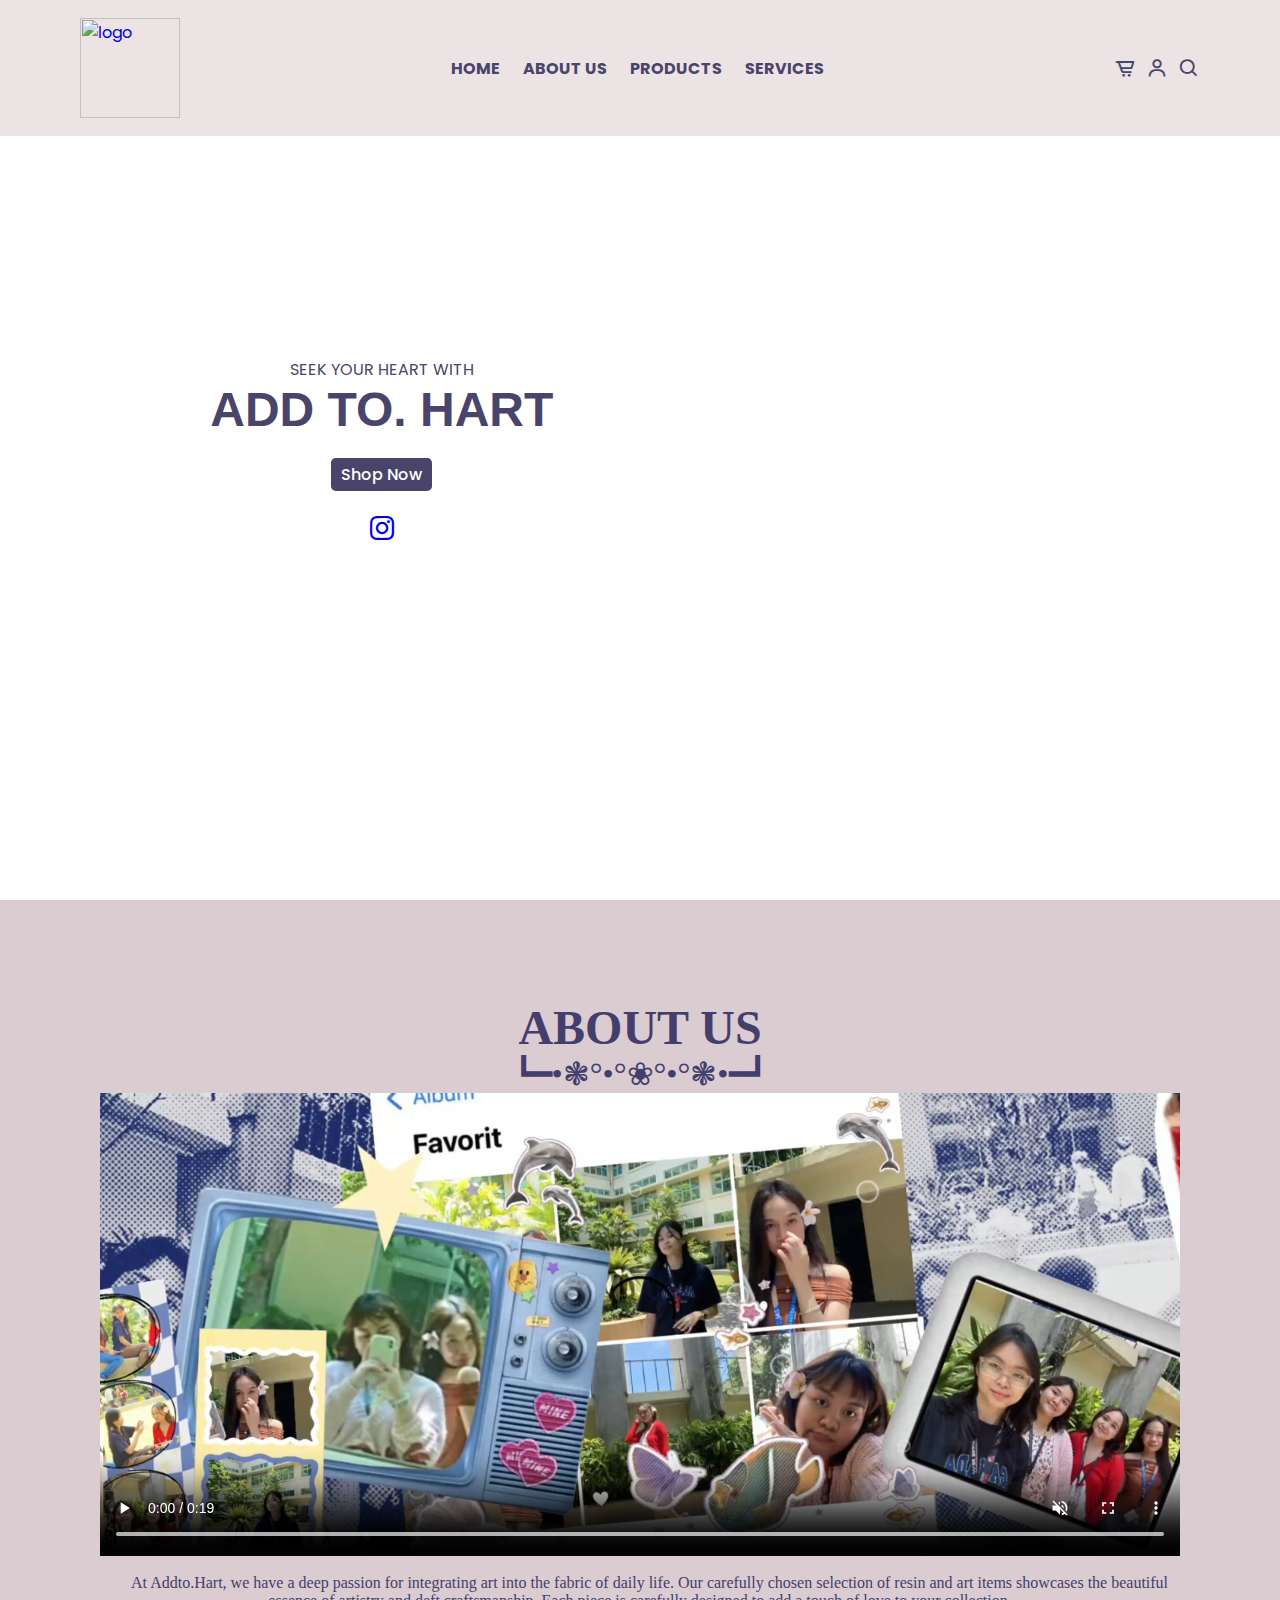
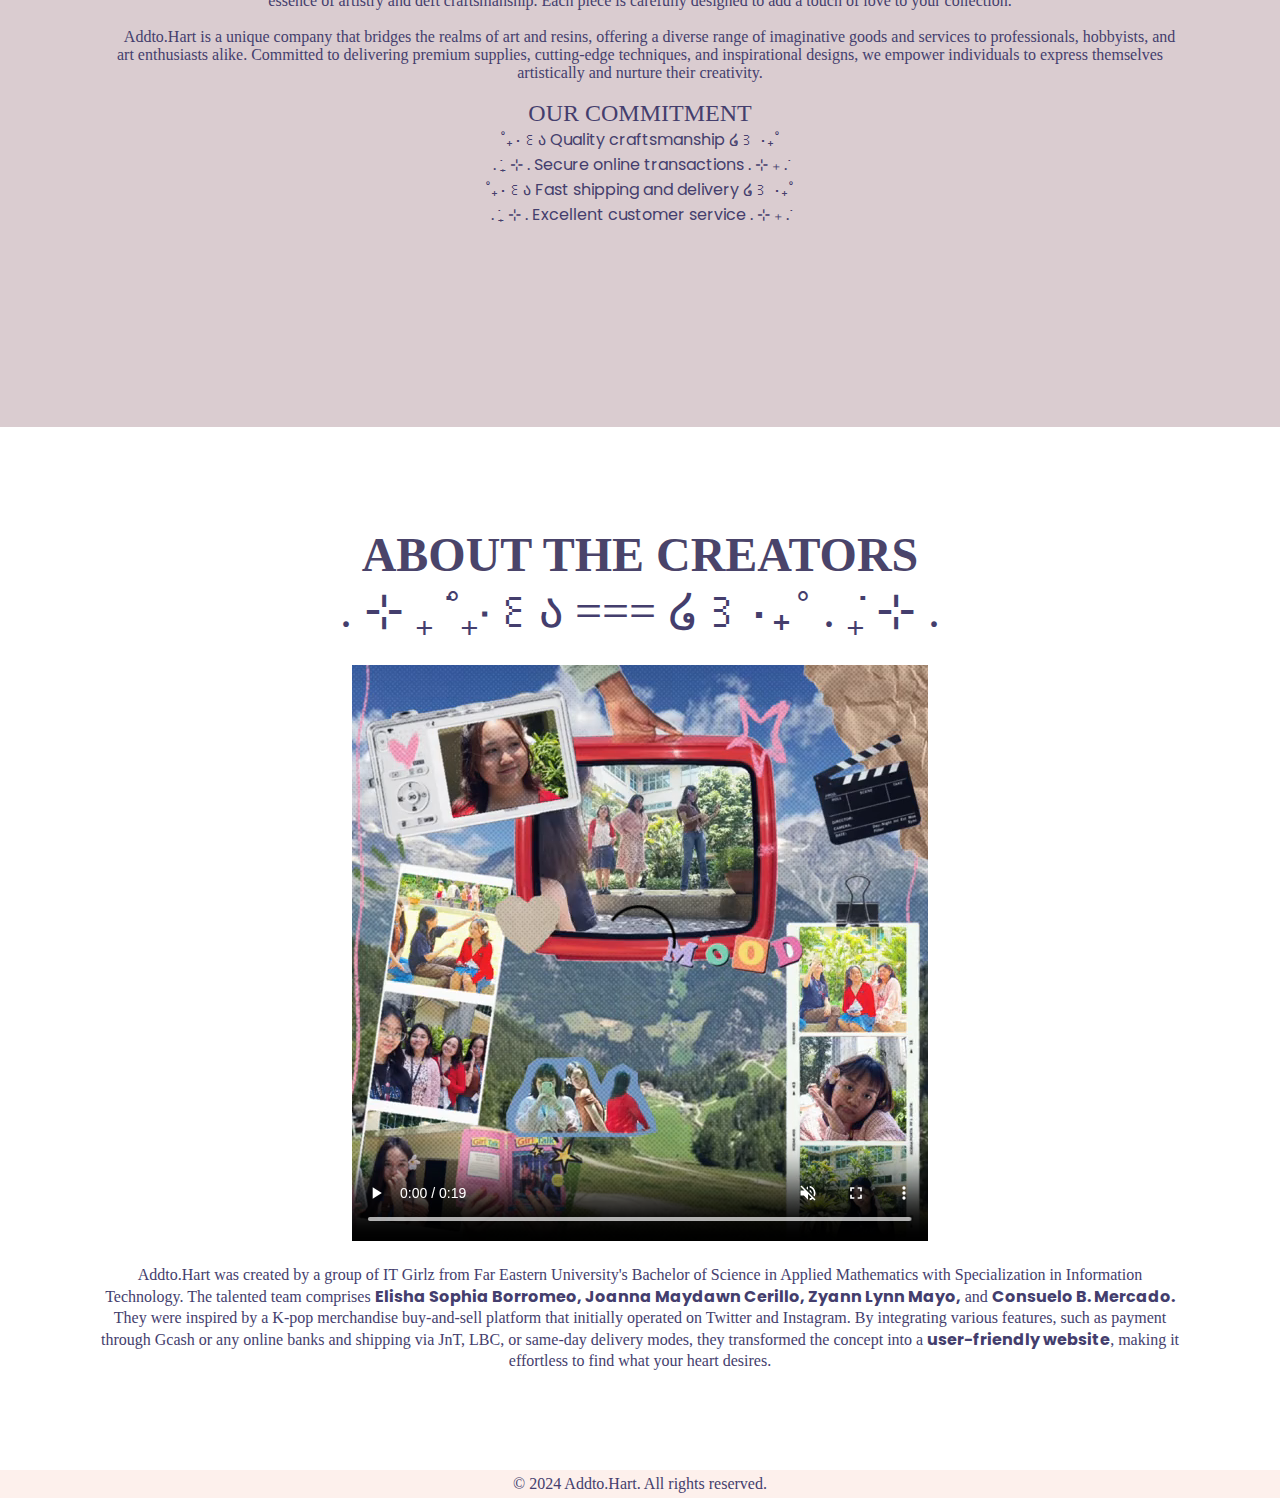
==== commit 1cbf0fc7: "Update index.html" ====
--- a/index.html
+++ b/index.html
@@ -105,7 +105,7 @@
     	<center>
                <div class="about-text">
                     <h1 style="font-family: Bahnschrift; font-size:300%; color: #443E6D;">ABOUT US </p>
-                    <h3 style="font-family: Bahnschrift Light; font-weight: normal;font-size: 100%; color: #443E6D;">┗━•❃°•°❀°•°❃•━┛</h3>
+                    <h3 style="font-family: Bahnschrift Light; font-weight: normal;font-size: 200%; color: #443E6D;">┗━•❃°•°❀°•°❃•━┛</h3>
 		       <style>
 			       .about-video video {
 				       max-width: 100%;
@@ -138,7 +138,7 @@
 		      <center>
 	<div class="about-text">   
         <h1 style="font-size: 300%; color: #4A446A; font-family: Bahnschrift;">ABOUT THE CREATORS </h1>
-	<h3 style="font-family: Bahnschrift Light; font-weight: normal;font-size: 100%; color: #443E6D;">˚₊‧꒰ა === ໒꒱‧₊˚ </h3>
+	<h3 style="font-family: Bahnschrift Light; font-weight: normal;font-size: 300%; color: #443E6D;"> . ⊹ ₊ ݁˚₊‧꒰ა === ໒꒱‧₊˚ . ݁₊ ⊹ . </h3>
 		     
 	    <br>
 	    <div class="about-video">
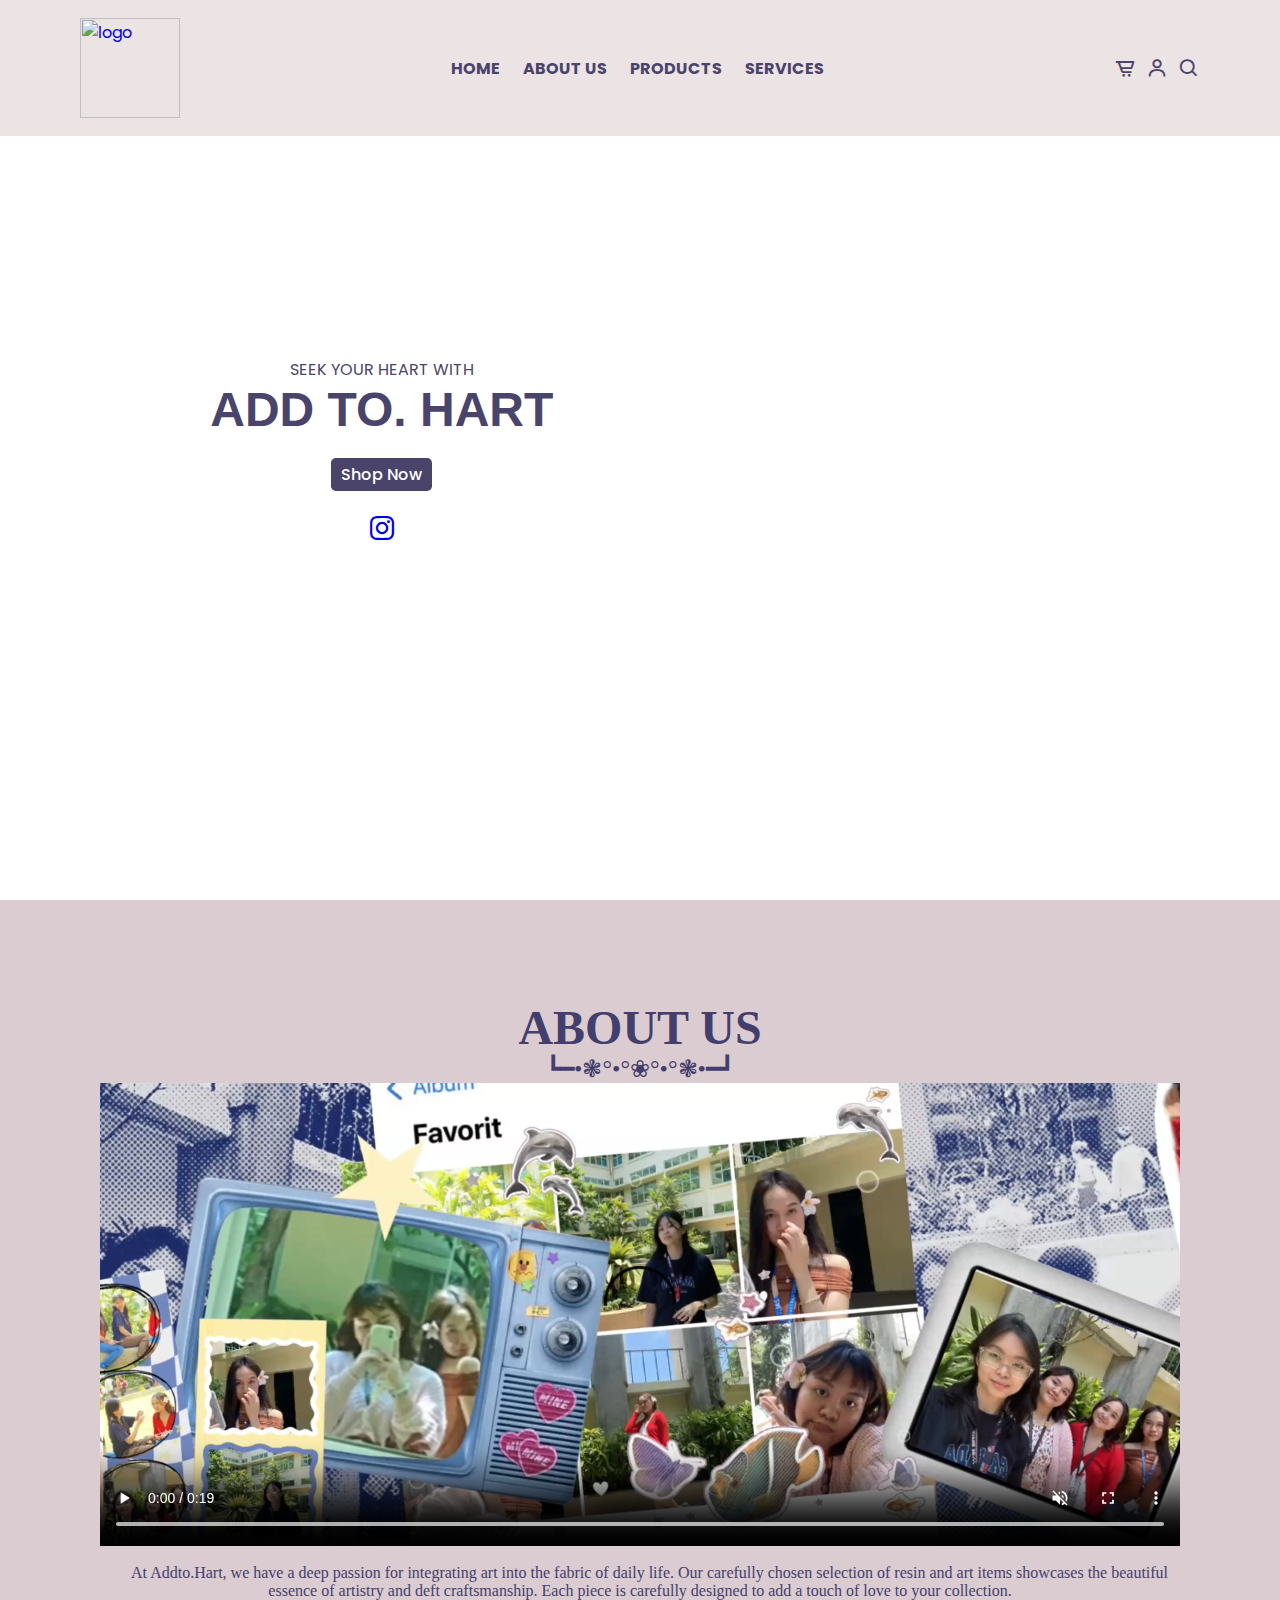
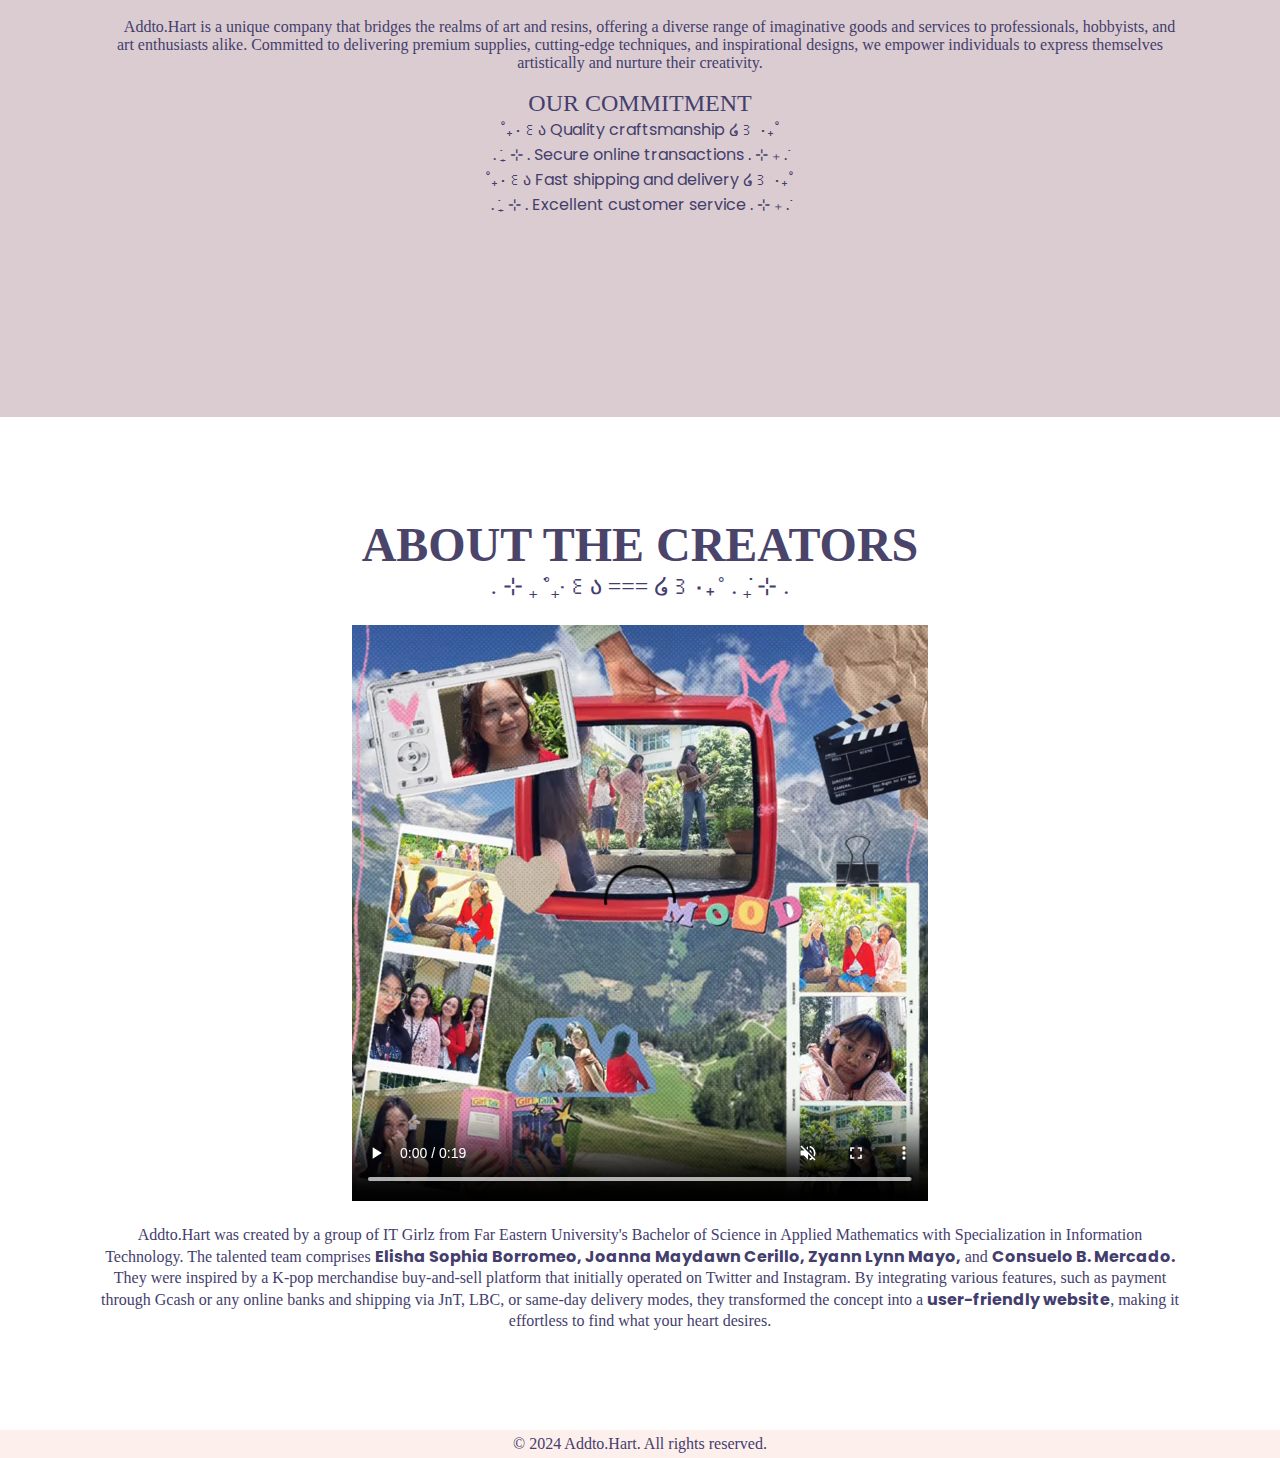
==== commit a4761452: "Update index.html" ====
--- a/index.html
+++ b/index.html
@@ -105,7 +105,7 @@
     	<center>
                <div class="about-text">
                     <h1 style="font-family: Bahnschrift; font-size:300%; color: #443E6D;">ABOUT US </p>
-                    <h3 style="font-family: Bahnschrift Light; font-weight: normal;font-size: 200%; color: #443E6D;">┗━•❃°•°❀°•°❃•━┛</h3>
+                    <h3 style="font-family: Bahnschrift Light; font-weight: normal;font-size: 150%; color: #443E6D;">┗━•❃°•°❀°•°❃•━┛</h3>
 		       <style>
 			       .about-video video {
 				       max-width: 100%;
@@ -138,7 +138,7 @@
 		      <center>
 	<div class="about-text">   
         <h1 style="font-size: 300%; color: #4A446A; font-family: Bahnschrift;">ABOUT THE CREATORS </h1>
-	<h3 style="font-family: Bahnschrift Light; font-weight: normal;font-size: 300%; color: #443E6D;"> . ⊹ ₊ ݁˚₊‧꒰ა === ໒꒱‧₊˚ . ݁₊ ⊹ . </h3>
+	<h3 style="font-family: Bahnschrift Light; font-weight: normal;font-size: 150%; color: #443E6D;"> . ⊹ ₊ ݁˚₊‧꒰ა === ໒꒱‧₊˚ . ݁₊ ⊹ . </h3>
 		     
 	    <br>
 	    <div class="about-video">
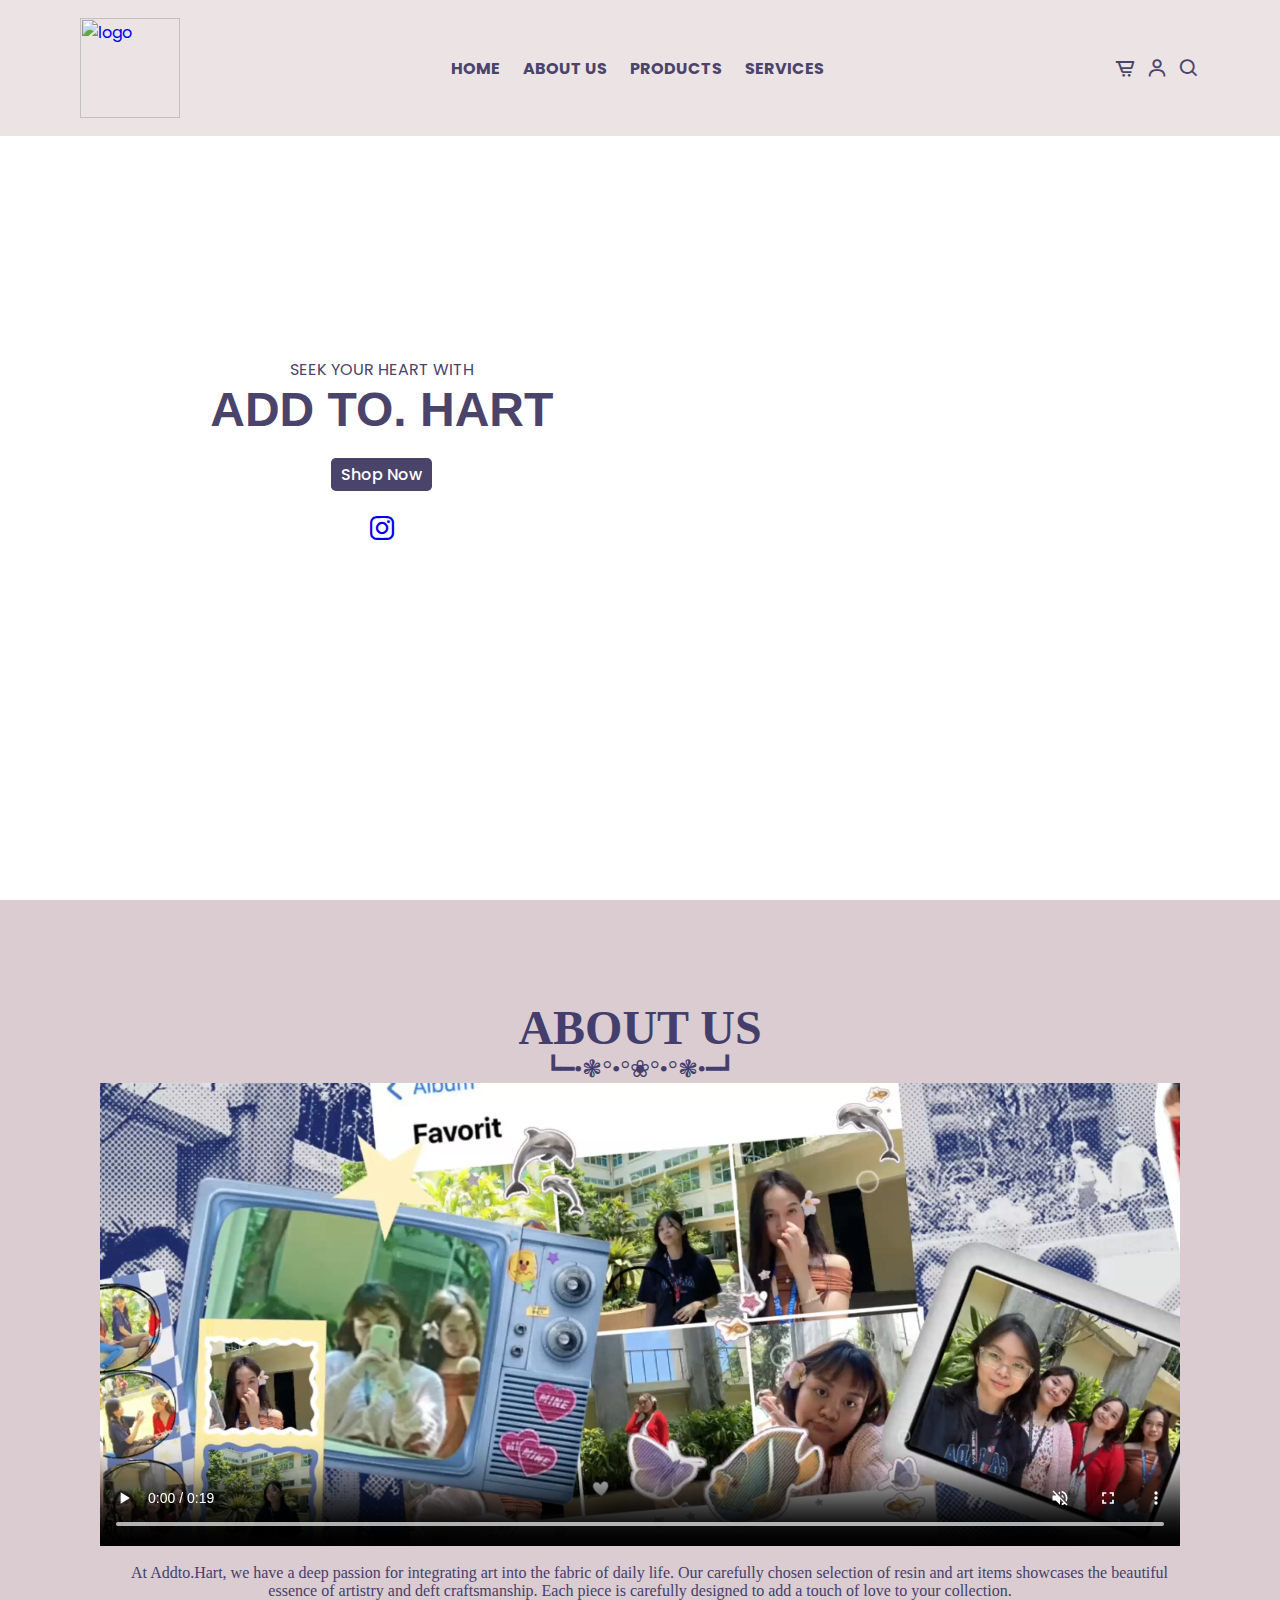
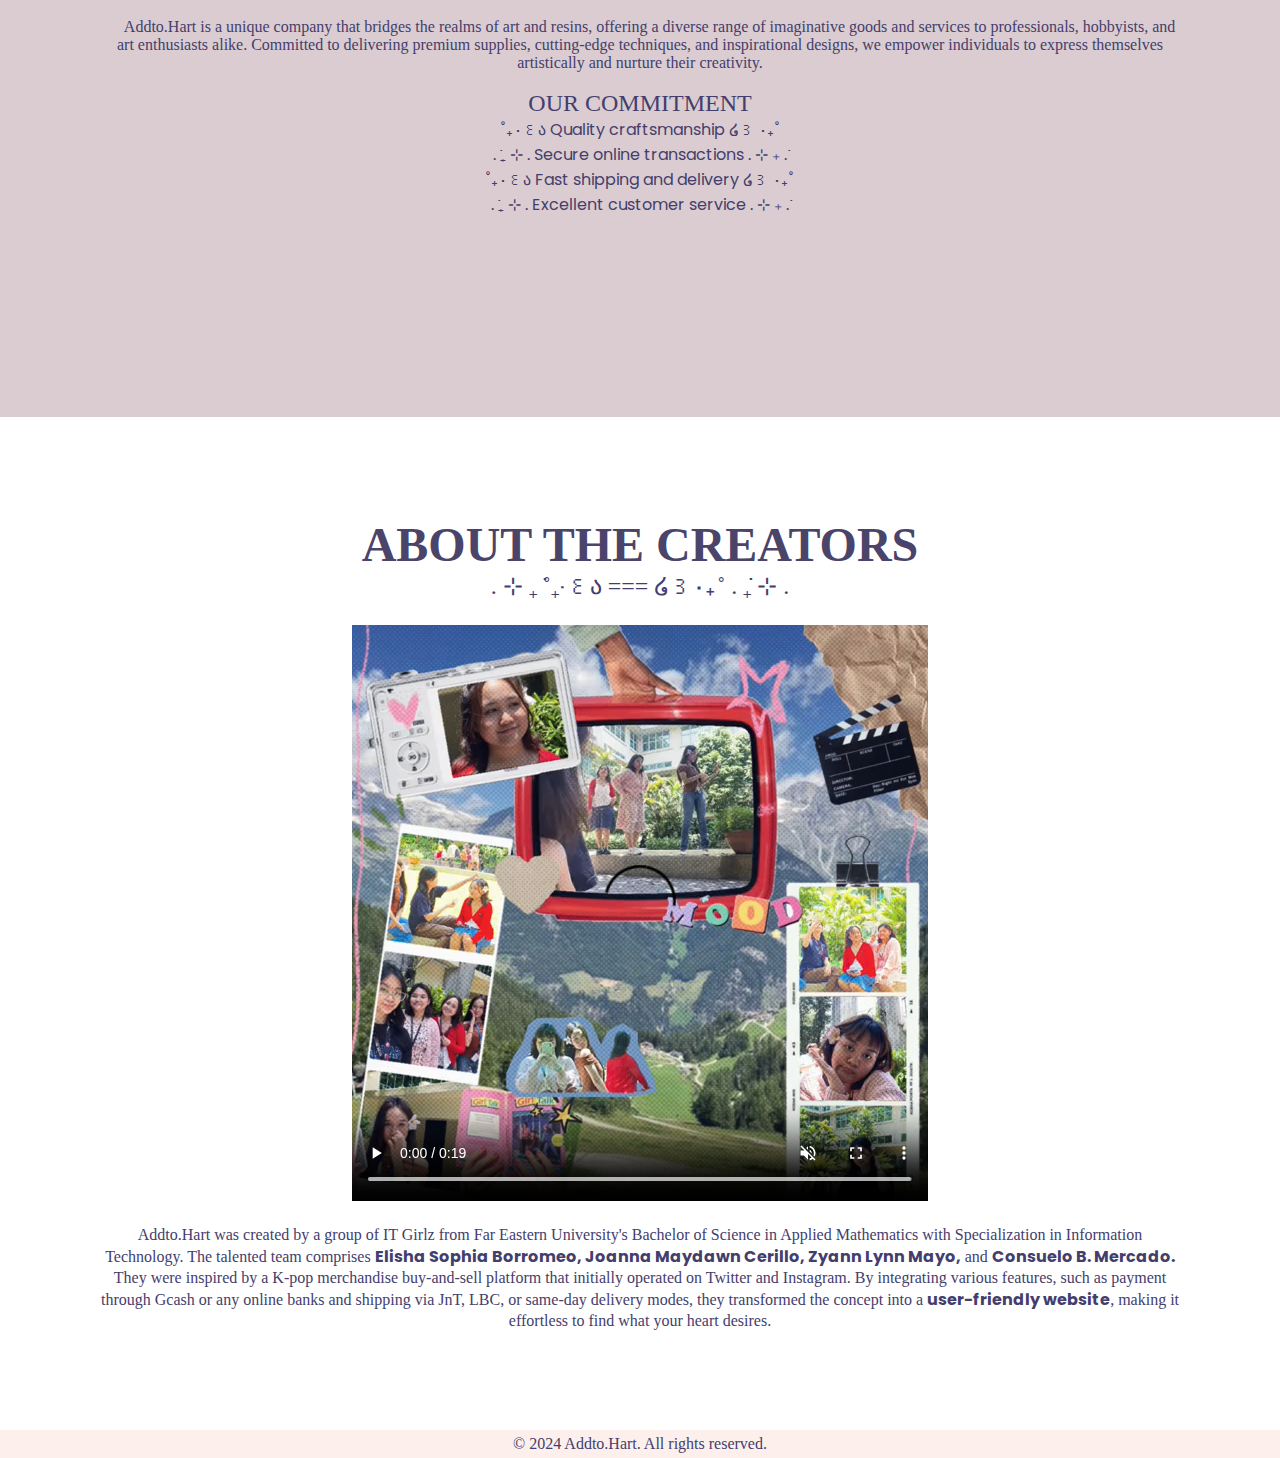
==== commit 660a7029: "Update index.html" ====
--- a/index.html
+++ b/index.html
@@ -47,12 +47,14 @@
 		<a href="#" class="logo">
 			<img src="https://scontent.xx.fbcdn.net/v/t1.15752-9/436855828_2383759488680398_1291463674273278688_n.png?stp=dst-png_p403x403&_nc_cat=102&ccb=1-7&_nc_sid=5f2048&_nc_ohc=AS36H3XEaKMQ7kNvgGLVbVP&_nc_ad=z-m&_nc_cid=0&_nc_ht=scontent.xx&oh=03_Q7cD1QHdHYYqXi0un_oF-__1yTkKbEIsK39om-ST_3E1UNReEA&oe=66526AF0" alt="logo"></a>
 	<nav>
+		<center>
 		<ul class="navbar">
 			<li><a href="#home">Home</a></li>
 			<li><a href="#about">About us</a></li>
 			<li><a href="cart.html">Products</a></li>
 			<li><a href="services.html">Services</a></li>
 		</ul>
+			</center>
 	</nav>	
 
 		<div class="header-icon">
